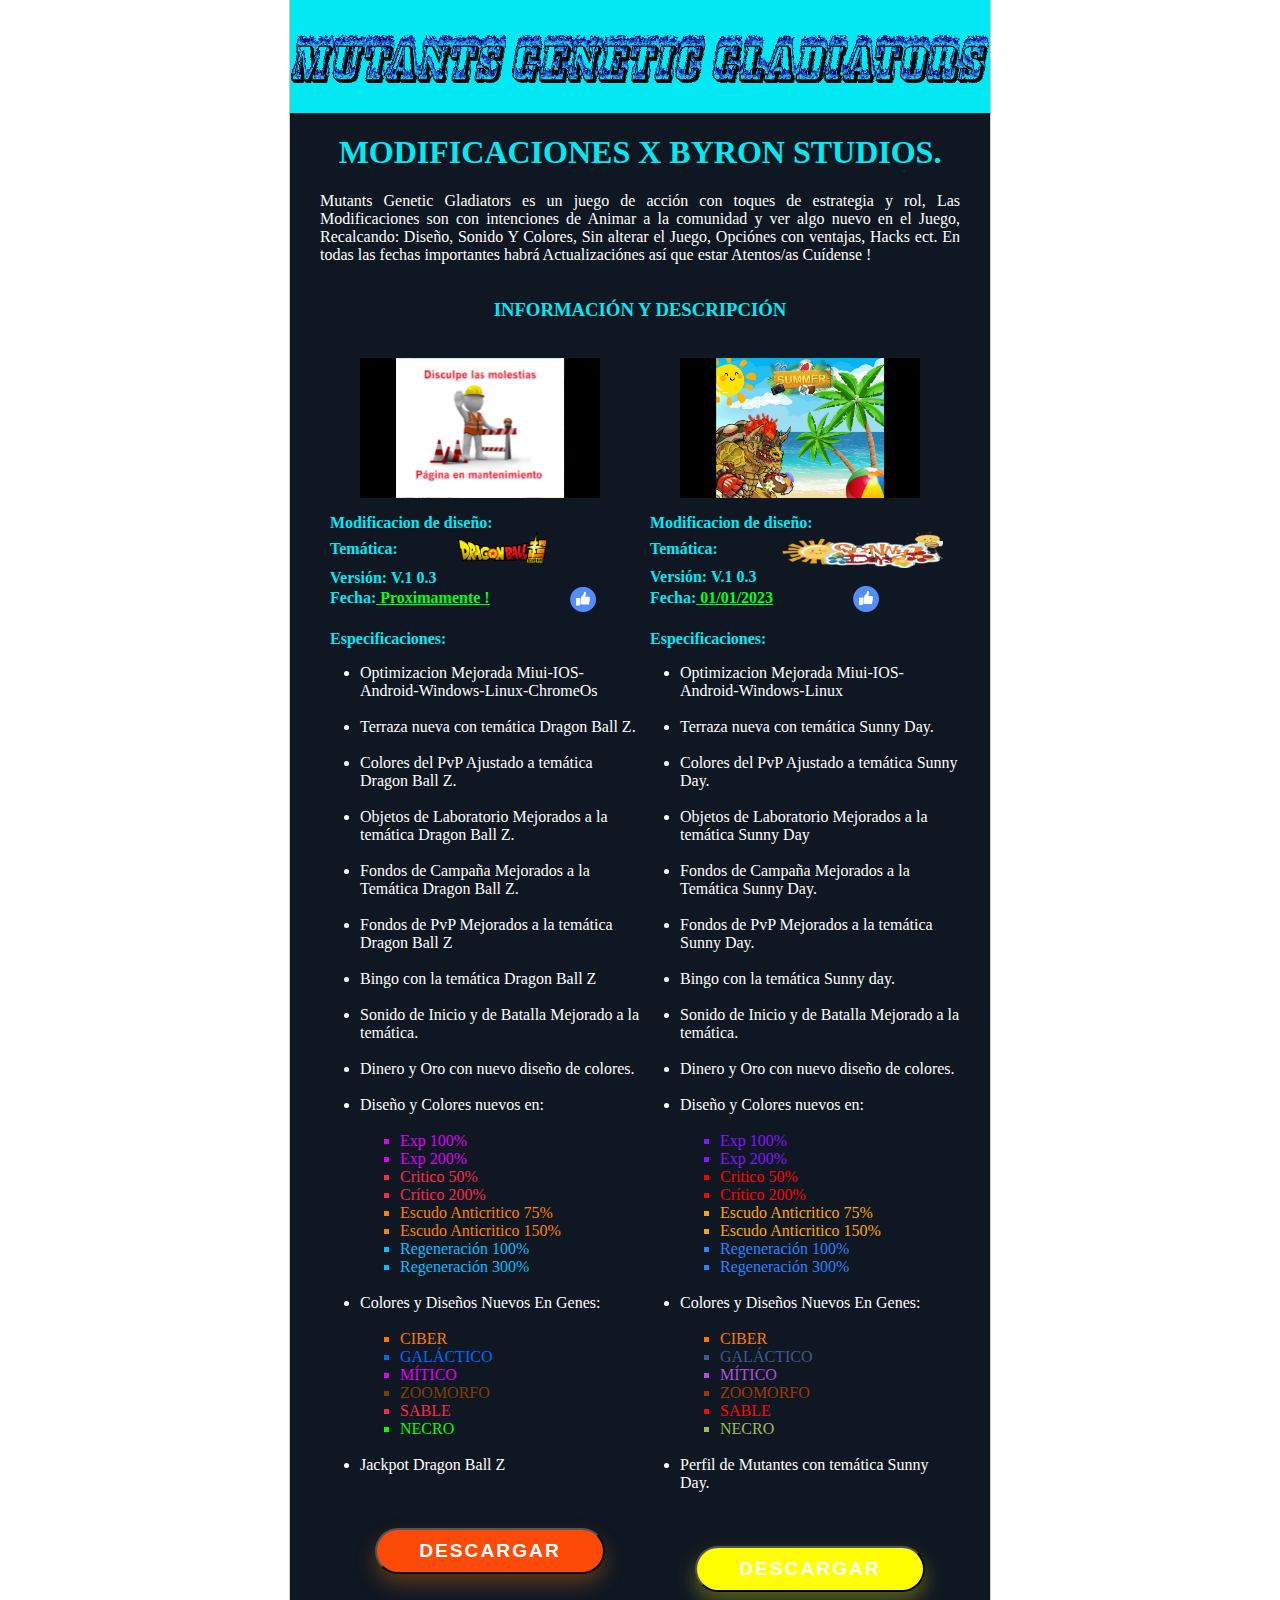
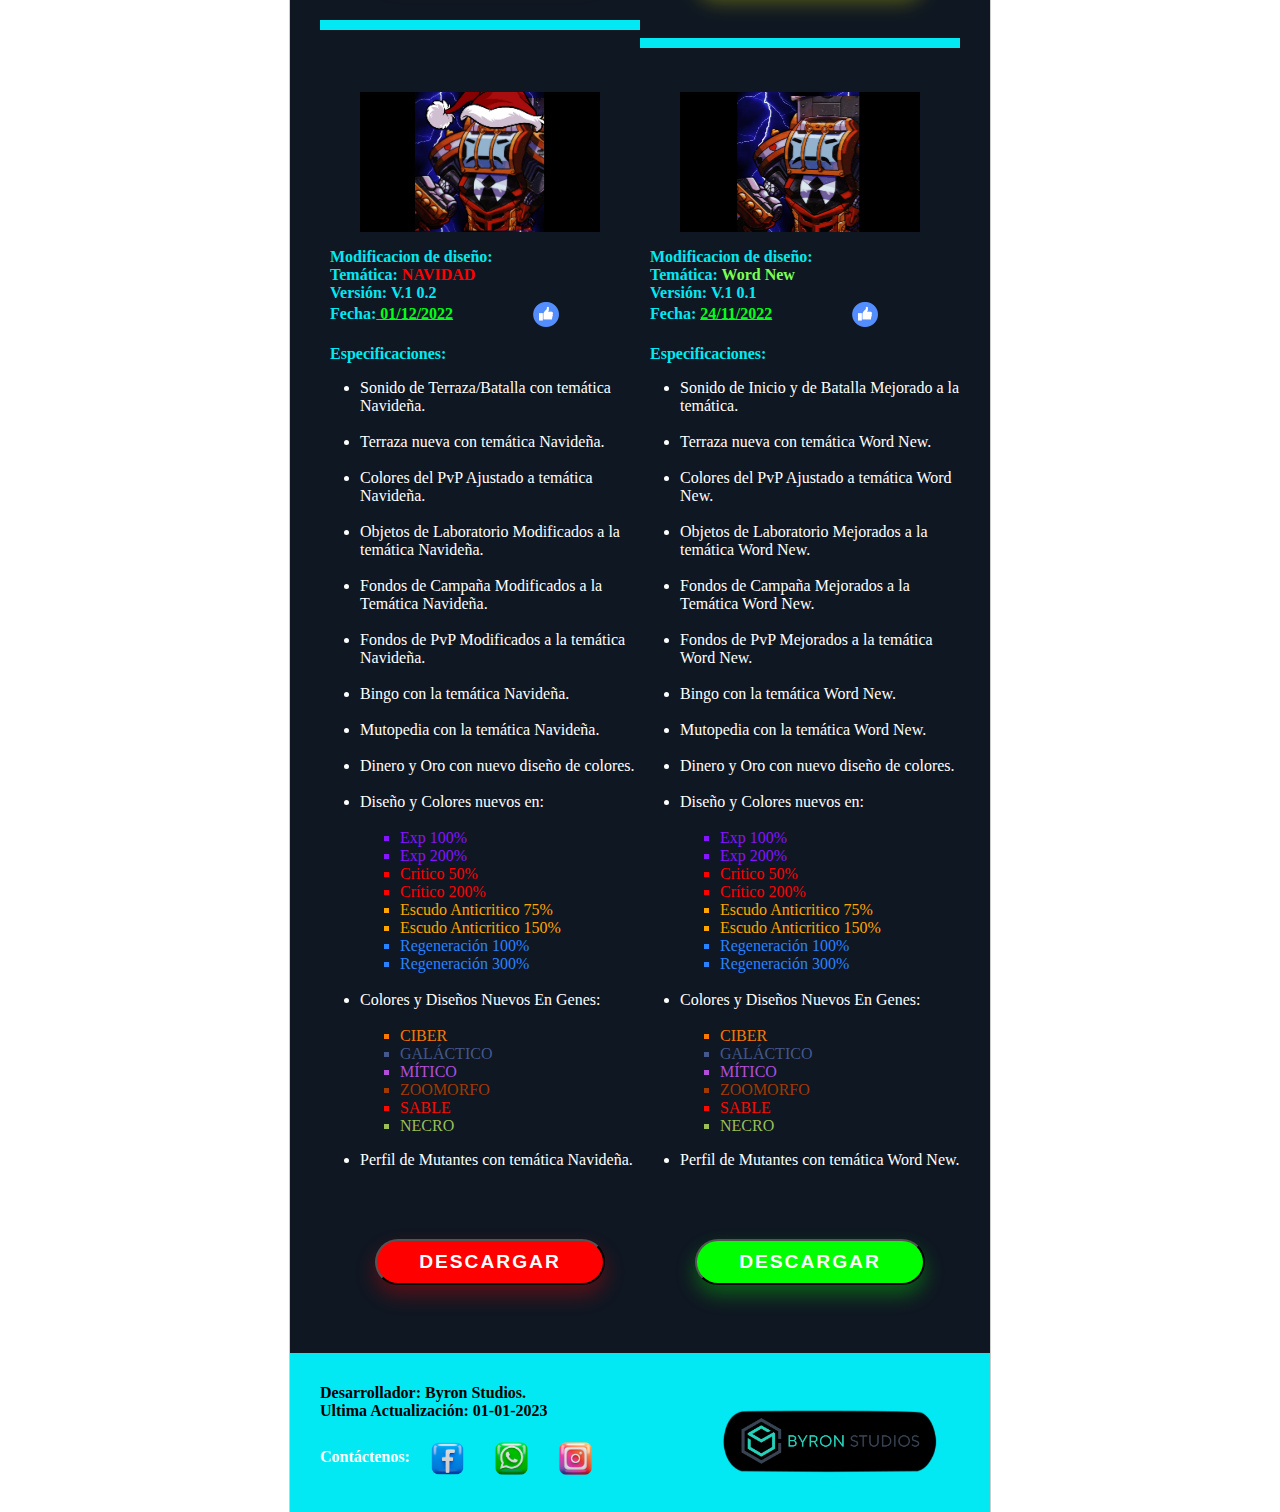
==== index.html @ 055a9bc5 "Add files via upload" ====
<!DOCTYPE html>
<html>
<head>
	<meta charset="utf-8">
	<meta name="viewport" content="width=device-width, initial-scale=1">
	<title>Modificaciones X Byron Studios.</title>
	<link rel="stylesheet" type="text/css" href="estilos.css"><!-- Google tag (gtag.js) -->
<script async src="https://www.googletagmanager.com/gtag/js?id=G-RLW83TBK4F"></script>
<script>
  window.dataLayer = window.dataLayer || [];
  function gtag(){dataLayer.push(arguments);}
  gtag('js', new Date());

  gtag('config', 'G-RLW83TBK4F');
</script>
</head>
<body> 
<div class="centro">
	<div class="encabezado">
					<img class="te" src="mgc.gif">
	</div>

	<div class="cuerpo">
		<div class="correo">
		<font color="#03e9f4">		<h1 align="center">MODIFICACIONES X BYRON STUDIOS.</h1></font>
			<p align="justify">Mutants Genetic Gladiators es un juego de acci&oacuten con toques de estrategia y rol, Las Modificaciones son con intenciones de Animar a la comunidad y ver algo nuevo en el Juego, Recalcando: Diseño, Sonido Y Colores, Sin alterar el Juego, Opci&oacutenes con ventajas, Hacks ect. En todas las fechas importantes habr&aacute Actualizaci&oacutenes as&iacute que estar Atentos/as Cu&iacutedense !</p>
		</div>
		<div class="informacion">
				<font color="#03e9f4"><h3 align="center">INFORMACI&OacuteN Y DESCRIPCI&OacuteN</h3></font>
			<div>

<!--columna dragon ball z-->
<br>
	<div class="izquierda">
		<img class="ele" src="man.png">
			<font color="#03e9f4">
				<b>
					<p>Modificacion de dise&ntildeo:<br>Tem&aacutetica:<img class="dbzft" src="p1.png"><br>Versión: V.1
0.3<br>Fecha:<u class="fecha"> Proximamente !<a href="https://www.facebook.com/byron.veraronquillo?mibextid=ZbWKwL"><img class="like" src="like1.png"></a></u><br>
<br>Especificaciones:</b></font>
	<ul>
		<li>Optimizacion Mejorada Miui-IOS-Android-Windows-Linux-ChromeOs</li><br>
		<li>Terraza nueva con tem&aacutetica Dragon Ball Z.</li><br>
		<li>Colores del PvP Ajustado a tem&aacutetica Dragon Ball Z.</li><br>
		<li>Objetos de Laboratorio Mejorados a la tem&aacutetica Dragon Ball Z.</li><br>
		<li>Fondos de Campa&ntildea Mejorados a la Tem&aacutetica Dragon Ball Z.</li><br>
		<li>Fondos de PvP Mejorados a la tem&aacutetica Dragon Ball Z</li><br>
		<li>Bingo con la tem&aacutetica Dragon Ball Z</li><br>
		<li>Sonido de Inicio y de Batalla Mejorado a la tem&aacutetica.</li>
		<br>
		<li>Dinero y Oro con nuevo dise&ntildeo de colores.</li>
		<br>
		<li>Dise&ntildeo y Colores nuevos en:
		<br>
			<ul type="square"><br>
				<font color="#df02f1">
					<li>Exp 100%</li>
					<li>Exp 200%</li>
				</font>
				<font color="ff2749">
					<li>Critico 50%</li>
					<li>Cr&iacutetico 200%</li>
				</font>
				<font color="#ff8000">
					<li>Escudo Anticritico 75%</li>
					<li>Escudo Anticritico 150%</li>
				</font>
				<font color="#00bfff">
					<li>Regeneraci&oacuten 100%</li>
					<li>Regeneraci&oacuten 300%</li>
				</font>
			</ul>
		</li>
		<br>
		<li>Colores y Dise&ntildeos Nuevos En Genes:
		<br>
			<ul type="square"><br>
				<font color="#fd7802">
					<li>CIBER</li>
				</font>
				<font color="#006af6">
					<li>GAL&AacuteCTICO</li>
				</font>
				<font color="#df02f1">
					<li>M&IacuteTICO</li>
				</font>
				<font color="#804000">
					<li>ZOOMORFO</li>
				</font>
				<font color="#ff2749">
					<li>SABLE</li>
				</font>
				<font color="#00ff00">
					<li>NECRO</li>
				</font>
			</ul>
		</li>
		<br>
		<li>Jackpot Dragon Ball Z</li>
		<br></p>
	</ul>
		<center>
			<a href="mtm.html" class="pzz">
			<button class="download-btn">
  <span>Descargar</span></a>
		</center>
			<br>
				<hr size="10" color="#03e9f4">
	</div>
<!--columna sunny day-->
	<div class="izquierda">
		<img class="ele" src="snd.png">
			<font color="#03e9f4">
				<b>
					<p>Modificacion de dise&ntildeo:<br>Tem&aacutetica:
						<img class="sndlga" src="sndlg.png"><br>Versión: V.1
0.3<br>Fecha:<u class="fecha"> 01/01/2023<a href="https://www.facebook.com/byron.veraronquillo?mibextid=ZbWKwL"><img class="like" src="like1.png"></a></u><br>
<br>Especificaciones:</b></font>
	<ul>
		<li>Optimizacion Mejorada Miui-IOS-Android-Windows-Linux</li><br>
		<li>Terraza nueva con tem&aacutetica Sunny Day.</li><br>
		<li>Colores del PvP Ajustado a tem&aacutetica Sunny Day.</li><br>
		<li>Objetos de Laboratorio Mejorados a la tem&aacutetica Sunny Day</li><br>
		<li>Fondos de Campa&ntildea Mejorados a la Tem&aacutetica Sunny Day.</li><br>
		<li>Fondos de PvP Mejorados a la tem&aacutetica Sunny Day.</li><br>
		<li>Bingo con la tem&aacutetica Sunny day.</li><br>
		<li>Sonido de Inicio y de Batalla Mejorado a la tem&aacutetica.</li>
		<br>
		<li>Dinero y Oro con nuevo dise&ntildeo de colores.</li>
		<br>
		<li>Dise&ntildeo y Colores nuevos en:
		<br>
			<ul type="square"><br>
				<font color="#8515ff">
					<li>Exp 100%</li>
					<li>Exp 200%</li>
				</font>
				<font color="red">
					<li>Critico 50%</li>
					<li>Cr&iacutetico 200%</li>
				</font>
				<font color="orange">
					<li>Escudo Anticritico 75%</li>
					<li>Escudo Anticritico 150%</li>
				</font>
				<font color="#2A82ff">
					<li>Regeneraci&oacuten 100%</li>
					<li>Regeneraci&oacuten 300%</li>
				</font>
			</ul>
		</li>
		<br>
		<li>Colores y Dise&ntildeos Nuevos En Genes:
		<br>
			<ul type="square"><br>
				<font color="#fd7802">
					<li>CIBER</li>
				</font>
				<font color="#44588d">
					<li>GAL&AacuteCTICO</li>
				</font>
				<font color="#b14fda">
					<li>M&IacuteTICO</li>
				</font>
				<font color="#a23902">
					<li>ZOOMORFO</li>
				</font>
				<font color="#f90b01">
					<li>SABLE</li>
				</font>
				<font color="#9bbe56">
					<li>NECRO</li>
				</font>
			</ul>
		</li>
		<br>
		<li>Perfil de Mutantes con tem&aacutetica Sunny Day.</li>
		<br></p>
	</ul>
		<center>
			<a href="https://drive.google.com/uc?export=download&id=1sFlg3bA2H0LTtFf1X8U8Gu5hz_I-D2my" class="pzz">
			<button class="download-snd">
  <span>Descargar</span></a>
		</center>
			<br>
				<hr size="10" color="#03e9f4"><br>
	</div>
<!--columna navidad-->
<div class="izquierda">
<br><img src="mgg12.png">
					<font color="#03e9f4">
					<b><p>Modificacion de dise&ntildeo:<br>Tem&aacutetica: <font color="red">NAVIDAD</font><br>Versión: V.1
0.2<br>Fecha:<u class="fecha"> 01/12/2022<a href="https://www.facebook.com/groups/MUTODEX/permalink/9008970225787051/?mibextid=Nif5oz"><img class="like" src="like1.png"></a></u><br><br>Especificaciones:</b><ul></font>
<li>Sonido de Terraza/Batalla con tem&aacutetica Navide&ntildea.</li><br>
<li>Terraza nueva con tem&aacutetica Navide&ntildea.</li><br>
<li>Colores del PvP Ajustado a 
tem&aacutetica Navide&ntildea.</li><br>
<li>Objetos de Laboratorio Modificados a la tem&aacutetica Navide&ntildea.</li><br>
<li>Fondos de Campa&ntildea Modificados a la Tem&aacutetica Navide&ntildea.</li><br>
<li>Fondos de PvP Modificados a la tem&aacutetica Navide&ntildea.</li><br>
<li>Bingo con la tem&aacutetica Navide&ntildea.</li><br>
<li>Mutopedia con la tem&aacutetica Navide&ntildea.</li><br>
<li>Dinero y Oro con nuevo dise&ntildeo de colores.</li><br>
<li>Dise&ntildeo y Colores nuevos en:<br><ul type="square"><br>
<font color="#8515ff"><li>Exp 100%</li>
<li>Exp 200%</li></font>
<font color="red"><li>Critico 50%</li>
<li>Cr&iacutetico 200%</li></font>
<font color="orange">
<li>Escudo Anticritico 75%</li>
<li>Escudo Anticritico 150%</li>
</font>
<font color="#2A82ff"><li>Regeneraci&oacuten 100%</li><li>Regeneraci&oacuten 300%</li>
</font></ul></li><br>
<li>Colores y Dise&ntildeos Nuevos En Genes:<br><ul type="square"><br>
<font color="#fd7802"><li>CIBER</li></font>
<font color="#44588d"><li>GAL&AacuteCTICO</li></font>
<font color="#b14fda"><li>M&IacuteTICO</li></font><font color="#a23902"><li>ZOOMORFO</li></font>
<font color="#f90b01"><li>SABLE</li></font>
<font color="#9bbe56"><li>NECRO</li></font>
</ul></li></ul><ul>
<li>Perfil de Mutantes con tem&aacutetica Navide&ntildea.</li>
</ul>
<br></p> 

<center>
		<a href="https://drive.google.com/uc?export=download&id=1Yv0H3XRgdmjtYp7ShzH3X_kMIexKfVg4" class="pzz">
			<button class="download-nvd">
  <span>Descargar</span></a></center>
<br></div>


<!--columna word new-->				
		<div class="derecha">
			<br><img src="mgg11.png">
					<font color="#03e9f4">
					<b><p>Modificacion de dise&ntildeo:<br>Tem&aacutetica: <font color="#7bff55">Word New</font><br>Versión: V.1
0.1<br>Fecha: <u class="fecha"> 24/11/2022<a href="https://www.facebook.com/groups/MUTODEX/permalink/8978203908863683/?mibextid=Nif5oz"><img class="like" src="like1.png"></a></u><br><br>Especificaciones:</b><ul></font>
<li>Sonido de Inicio y de Batalla Mejorado a la tem&aacutetica.</li><br>
<li>Terraza nueva con tem&aacutetica Word New.</li><br>
<li>Colores del PvP Ajustado a 
tem&aacutetica Word New.</li><br>
<li>Objetos de Laboratorio Mejorados a la tem&aacutetica Word New.</li><br>
<li>Fondos de Campa&ntildea Mejorados a la Tem&aacutetica Word New.</li><br>
<li>Fondos de PvP Mejorados a la tem&aacutetica Word New.</li><br>
<li>Bingo con la tem&aacutetica Word New.</li><br>
<li>Mutopedia con la tem&aacutetica Word New.</li><br>
<li>Dinero y Oro con nuevo dise&ntildeo de colores.</li><br>
<li>Dise&ntildeo y Colores nuevos en:<br><ul type="square"><br>
<font color="#8515ff"><li>Exp 100%</li>
<li>Exp 200%</li></font>
<font color="red"><li>Critico 50%</li>
<li>Cr&iacutetico 200%</li></font>
<font color="orange">
<li>Escudo Anticritico 75%</li>
<li>Escudo Anticritico 150%</li>
</font>
<font color="#2A82ff"><li>Regeneraci&oacuten 100%</li><li>Regeneraci&oacuten 300%</li>
</font></ul></li><br>
<li>Colores y Dise&ntildeos Nuevos En Genes:<br><ul type="square"><br>
<font color="#fd7802"><li>CIBER</li></font>
<font color="#44588d"><li>GAL&AacuteCTICO</li></font>
<font color="#b14fda"><li>M&IacuteTICO</li></font><font color="#a23902"><li>ZOOMORFO</li></font>
<font color="#f90b01"><li>SABLE</li></font>
<font color="#9bbe56"><li>NECRO</li></font>
</ul></li></ul><ul>
<li>Perfil de Mutantes con tem&aacutetica Word New.</li>
</ul>
<br></p>

<center><a href="https://drive.google.com/uc?export=download&id=12CJEsHwh6vS-9e652Lgd65P1UbQu1Uft" class="pzz">
			<button class="download-wn">
  <span>Descargar</span></a></center>

</div>
			</div>
		</div>
	</div>

	<div class="pie">
		<div class="izquierda">
			<b><p><font color="#000000">   Desarrollador: Byron Studios. <br> Ultima Actualizaci&oacuten: 01-01-2023</font><br><div class="color-change"> Cont&aacutectenos:</b><a href="https://www.facebook.com/byron.veraronquillo?mibextid=ZbWKwL"><img class="hola" src="fa.png"></a> <a href="https://api.whatsapp.com/send?phone=593980060452&text&source&data"><img class="hola" src="vd.png"></a> <a href="https://www.instagram.com/s/aGlnaGxpZ2h0OjE4MDY0Njc5NDIyMzI0NDE0?story_media_id=2925045542247600379_8665095506&igshid=YmMyMTA2M2Y="><img class="hola" src="is.png"></a></div> </p></b>
		</div>
		<div class="derecha" >
			<img class="studio" src="bs.png">
		</div>
	</div>	

</div>
</body>
</html>
---- estilos.css ----
/*
estilos css de Byron 1
*/
body{
				margin: 0;
}


.correo, .informacion, .pie{
				padding: 0 30px;
				display: block;
				overflow: hidden;
				color: white;
			
}
/*Fondo de recuadro*/
.centro{
				width: 700px;
				margin: 0 auto;
				border-left: 1px solid #cccccc;
				border-right: 1px solid #cccccc;
				background-color: #0f1722;
}

/*Parte de arriba*/
.encabezado{
				background: #03e9f4;
				display: block;
				padding: 35px 0 25px 0 ;
				margin-top: -5px5
}
/*divide los 2 cuerpos en partes iguales*/
.izquierda, .derecha{
				width: 50%;
				float: left;
}

/*Parte de arriba*/
.informacion img{
				margin: 0 auto;
				display: block;
}

/*tamaño de letras de parrafos  */
.informacion p, .informacion a{
				padding: 0 10px ;
}

/*justica todos los parrafos  */
.informacion p{
				text-align: justify;
}

/*cuadro de logo y desarrolador altura y ancho*/
.pie{
				background: #03e9f4;
				padding: 15px 30px ;
				margin-top: 30px;
}

/*Tamaño de Logo derecho Byron Studios*/
.studio{
				width: 220px;
				display: inline;				
				text-decoration:none;
				margin-left: 80px;
				vertical-align: middle;		
				margin-top: 40px;
}

/*Color de Fecha*/
.fecha{
color: #00ff18;
}

/*Tamaño de letras de arriba MGG*/
.te{
	width: 700px;
	mar
}

/*Tamaño de imagen de Sunny day*/
.ele{
				width: 240px;
}

/*Tamaño de imagen like*/
.informacion .like{
				width: 26px;
				display: inline;				
				text-decoration:none;
				margin-left: 70px;
				vertical-align: middle;
}

/*Logos de contactar*/
.hola{
				width: 45px;
				display: inline;				
				text-decoration:none;
				margin-left: 15px;
				vertical-align: middle;				
}
/*Logos de tematica dragon ball z*/
.informacion .dbzft{
				width: 90px;
				display: inline;
				vertical-align: middle;
				margin-left: 60px;
}
/*Logos de tematica sunny day*/
.informacion .sndlga{
				width: 161px;
				display: inline;
				vertical-align: middle;
				margin-left: 60px;
}
/*Sistema para quitar el rayado y color azul de link del boton*/
.pzz{
    text-decoration:none;
    color: white;
}
/*boton de descarga de DBZ*/
.download-btn {
  text-decoration:none;
  padding: 10px 32px;
  display: inline-block;
  position: relative;
  overflow: hidden;
  margin: 20px;
  border-radius: 40px;
  background-color: #fc4b08;
  color: #fff;
  font-size: 1.2em;
  font-weight: bold;
  text-align: center;
  text-transform: uppercase;
  letter-spacing: 2px;
  box-shadow: 0 10px 20px rgba(255, 128, 0, 0.3);
  cursor: pointer;
  transition: all 0.3s ease-in-out;
  animation: pulse 2s linear infinite;
}

.download-btn:hover {
  transform: translateY(-5px);
  box-shadow: 0 15px 30px rgba(255, 128, 0 );
}

.download-btn span {
  position: relative;
  z-index: 1;
}

.download-btn::before {
  content: "";
  position: absolute;
  top: -50%;
  left: -50%;
  width: 200%;
  height: 200%;
  background: linear-gradient(
    to right,
    rgba(255, 0, 85, 0.5),
    rgba(0, 255, 170, 0.5),
    rgba(255, 255, 0, 0.5),
    rgba(255, 0, 85, 0.5)
  );
  transform: translate(-50%, -50%) rotate(45deg);
  animation: rotate 4s linear infinite;
}

@keyframes pulse {
  0% {
    transform: scale(1);
  }
  50% {
    transform: scale(1.05);
  }
  100% {
    transform: scale(1);
  }
}

@keyframes rotate {
  0% {
    transform: translate(-50%, -50%) rotate(45deg);
  }
  100% {
    transform: translate(-50%, -50%) rotate(405deg);
  }
}


/*boton de descarga de SNDY*/
.download-snd{
  text-decoration:none;
  padding: 10px 32px;
  display: inline-block;
  position: relative;
  overflow: hidden;
  margin: 20px;
  border-radius: 40px;
  background-color: #ffff00;
  color: #fff;
  font-size: 1.2em;
  font-weight: bold;
  text-align: center;
  text-transform: uppercase;
  letter-spacing: 2px;
  box-shadow: 0 10px 20px rgba(255, 255, 0, 0.3);
  cursor: pointer;
  transition: all 0.3s ease-in-out;
  animation: pulse 2s linear infinite;
}

.download-snd:hover {
  transform: translateY(-5px);
  box-shadow: 0 15px 30px rgba(255, 255, 0); 
}

.download-snd span {
  position: relative;
  z-index: 1;
}

.download-snd::before {
  content: "";
  position: absolute;
  top: -50%;
  left: -50%;
  width: 200%;
  height: 200%;
  background: linear-gradient(
    to right,
    rgba(255, 0, 85, 0.5),
    rgba(0, 255, 170, 0.5),
    rgba(255, 255, 0, 0.5),
    rgba(255, 0, 85, 0.5)
  );
  transform: translate(-50%, -50%) rotate(45deg);
  animation: rotate 4s linear infinite;
}

@keyframes pulse {
  0% {
    transform: scale(1);
  }
  50% {
    transform: scale(1.05);
  }
  100% {
    transform: scale(1);
  }
}

@keyframes rotate {
  0% {
    transform: translate(-50%, -50%) rotate(45deg);
  }
  100% {
    transform: translate(-50%, -50%) rotate(405deg);
  }
}

/*boton de descarga de Navidad*/
.download-nvd{
  text-decoration:none;
  padding: 10px 32px;
  display: inline-block;
  position: relative;
  overflow: hidden;
  margin: 20px;
  border-radius: 40px;
  background-color: #ff0000;
  color: #fff;
  font-size: 1.2em;
  font-weight: bold;
  text-align: center;
  text-transform: uppercase;
  letter-spacing: 2px;
  box-shadow: 0 10px 20px rgba(255, 0, 0, 0.3);
  cursor: pointer;
  transition: all 0.3s ease-in-out;
  animation: pulse 2s linear infinite;
}

.download-nvd:hover {
  transform: translateY(-5px);
  box-shadow: 0 15px 30px rgba(255, 0, 0);
}

.download-nvd span {
  position: relative;
  z-index: 1;
}

.download-nvd::before {
  content: "";
  position: absolute;
  top: -50%;
  left: -50%;
  width: 200%;
  height: 200%;
  background: linear-gradient(
    to right,
    rgba(255, 0, 85, 0.5),
    rgba(0, 255, 170, 0.5),
    rgba(255, 255, 0, 0.5),
    rgba(255, 0, 85, 0.5)
  );
  transform: translate(-50%, -50%) rotate(45deg);
  animation: rotate 4s linear infinite;
}

@keyframes pulse {
  0% {
    transform: scale(1);
  }
  50% {
    transform: scale(1.05);
  }
  100% {
    transform: scale(1);
  }
}

@keyframes rotate {
  0% {
    transform: translate(-50%, -50%) rotate(45deg);
  }
  100% {
    transform: translate(-50%, -50%) rotate(405deg);
  }
}


/*boton de descarga de WORD NEW*/
.download-wn{
  text-decoration:none;
  padding: 10px 32px;
  display: inline-block;
  position: relative;
  overflow: hidden;
  margin: 20px;
  border-radius: 40px;
  background-color: #00ff00;
  color: #fff;
  font-size: 1.2em;
  font-weight: bold;
  text-align: center;
  text-transform: uppercase;
  letter-spacing: 2px;
  box-shadow: 0 10px 20px rgba(2, 255, 2, 0.3);
  cursor: pointer;
  transition: all 0.3s ease-in-out;
  animation: pulse 2s linear infinite;
}

.download-wn:hover {
  transform: translateY(-5px);
  box-shadow: 0 15px 30px rgba(2, 255, 2);
}

.download-wn span {
  position: relative;
  z-index: 1;
}

.download-wn::before {
  content: "";
  position: absolute;
  top: -50%;
  left: -50%;
  width: 200%;
  height: 200%;
  background: linear-gradient(
    to right,
    rgba(255, 0, 85, 0.5),
    rgba(0, 255, 170, 0.5),
    rgba(255, 255, 0, 0.5),
    rgba(255, 0, 85, 0.5)
  );
  transform: translate(-50%, -50%) rotate(45deg);
  animation: rotate 4s linear infinite;
}

@keyframes pulse {
  0% {
    transform: scale(1);
  }
  50% {
    transform: scale(1.05);
  }
  100% {
    transform: scale(1);
  }
}

@keyframes rotate {
  0% {
    transform: translate(-50%, -50%) rotate(45deg);
  }
  100% {
    transform: translate(-50%, -50%) rotate(405deg);
  }
}

.color-change{
  animation: color-animation 2s infinite;
}

@keyframes color-animation {
  0% {
    color: blue;
  }
  50% {
    color: rgb(0, 143, 57);
  }
  100% {
    color: rgb(255, 0, 128);
  }
}
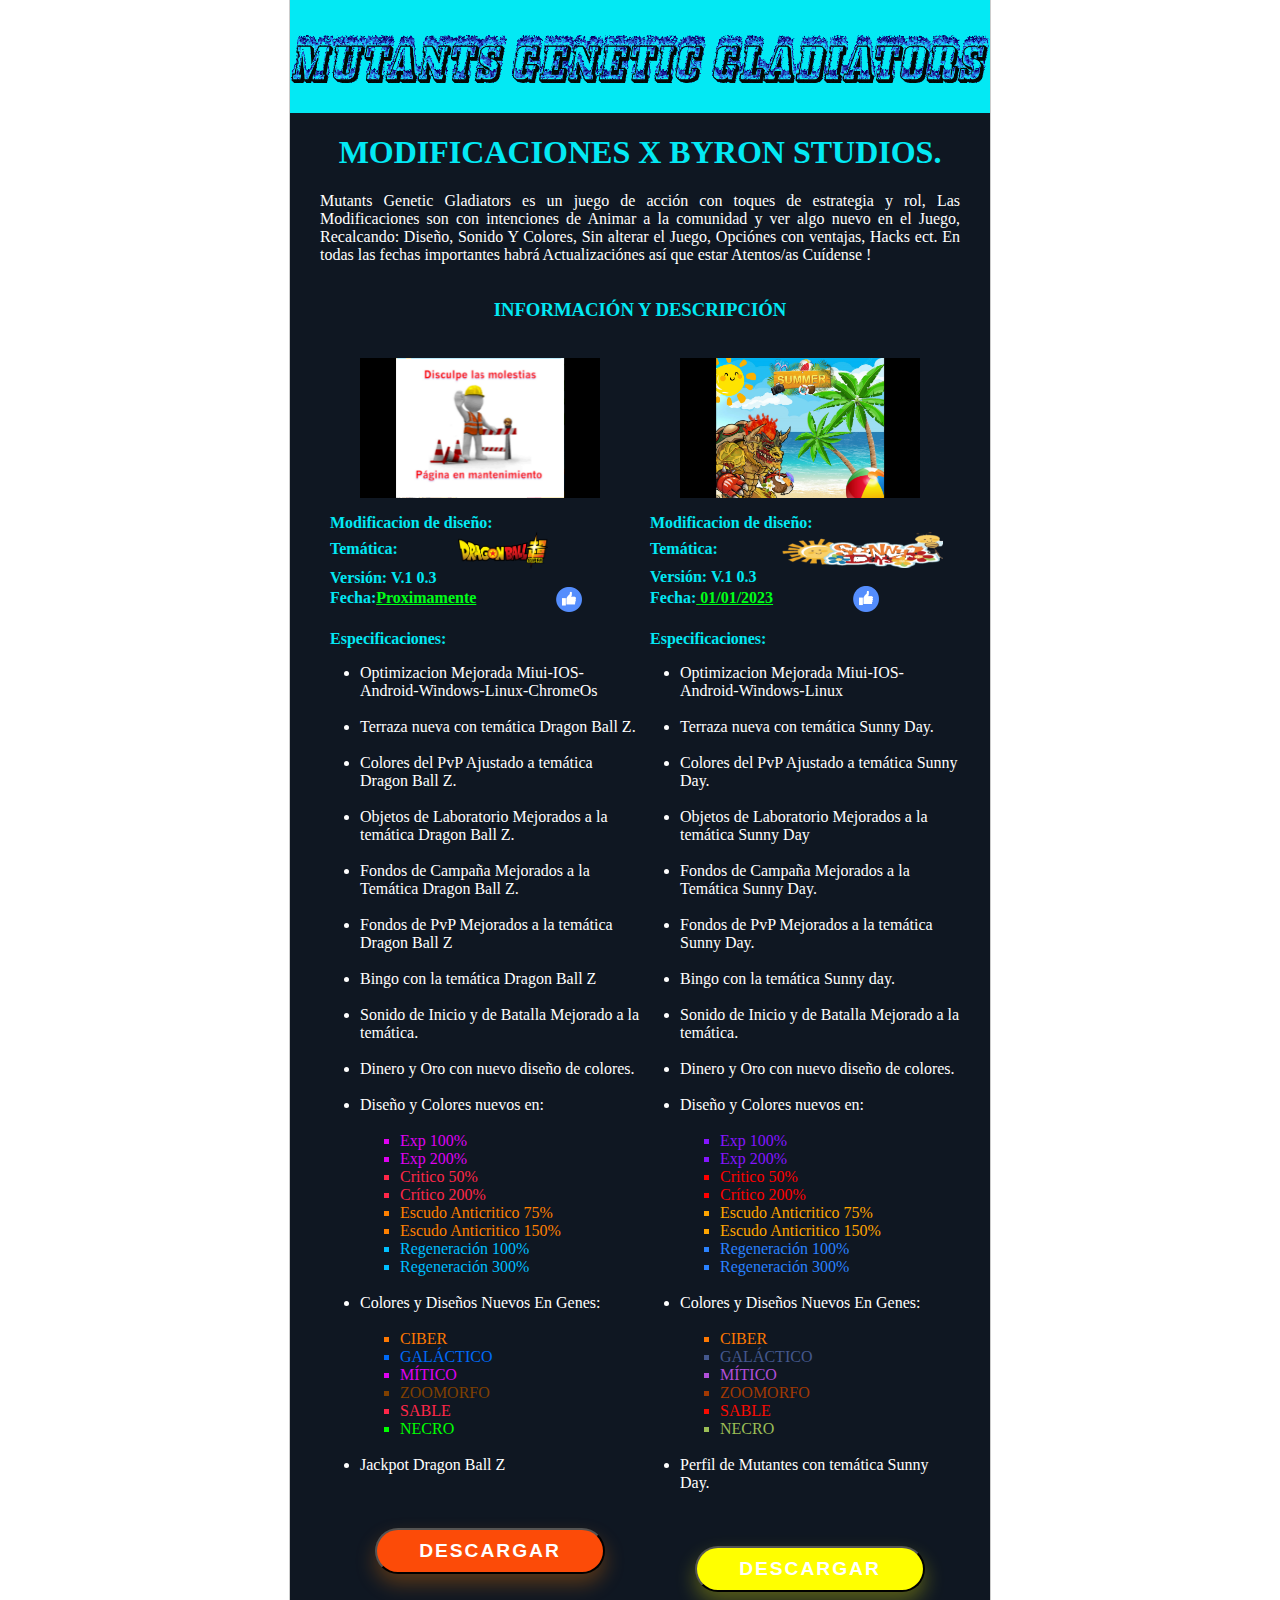
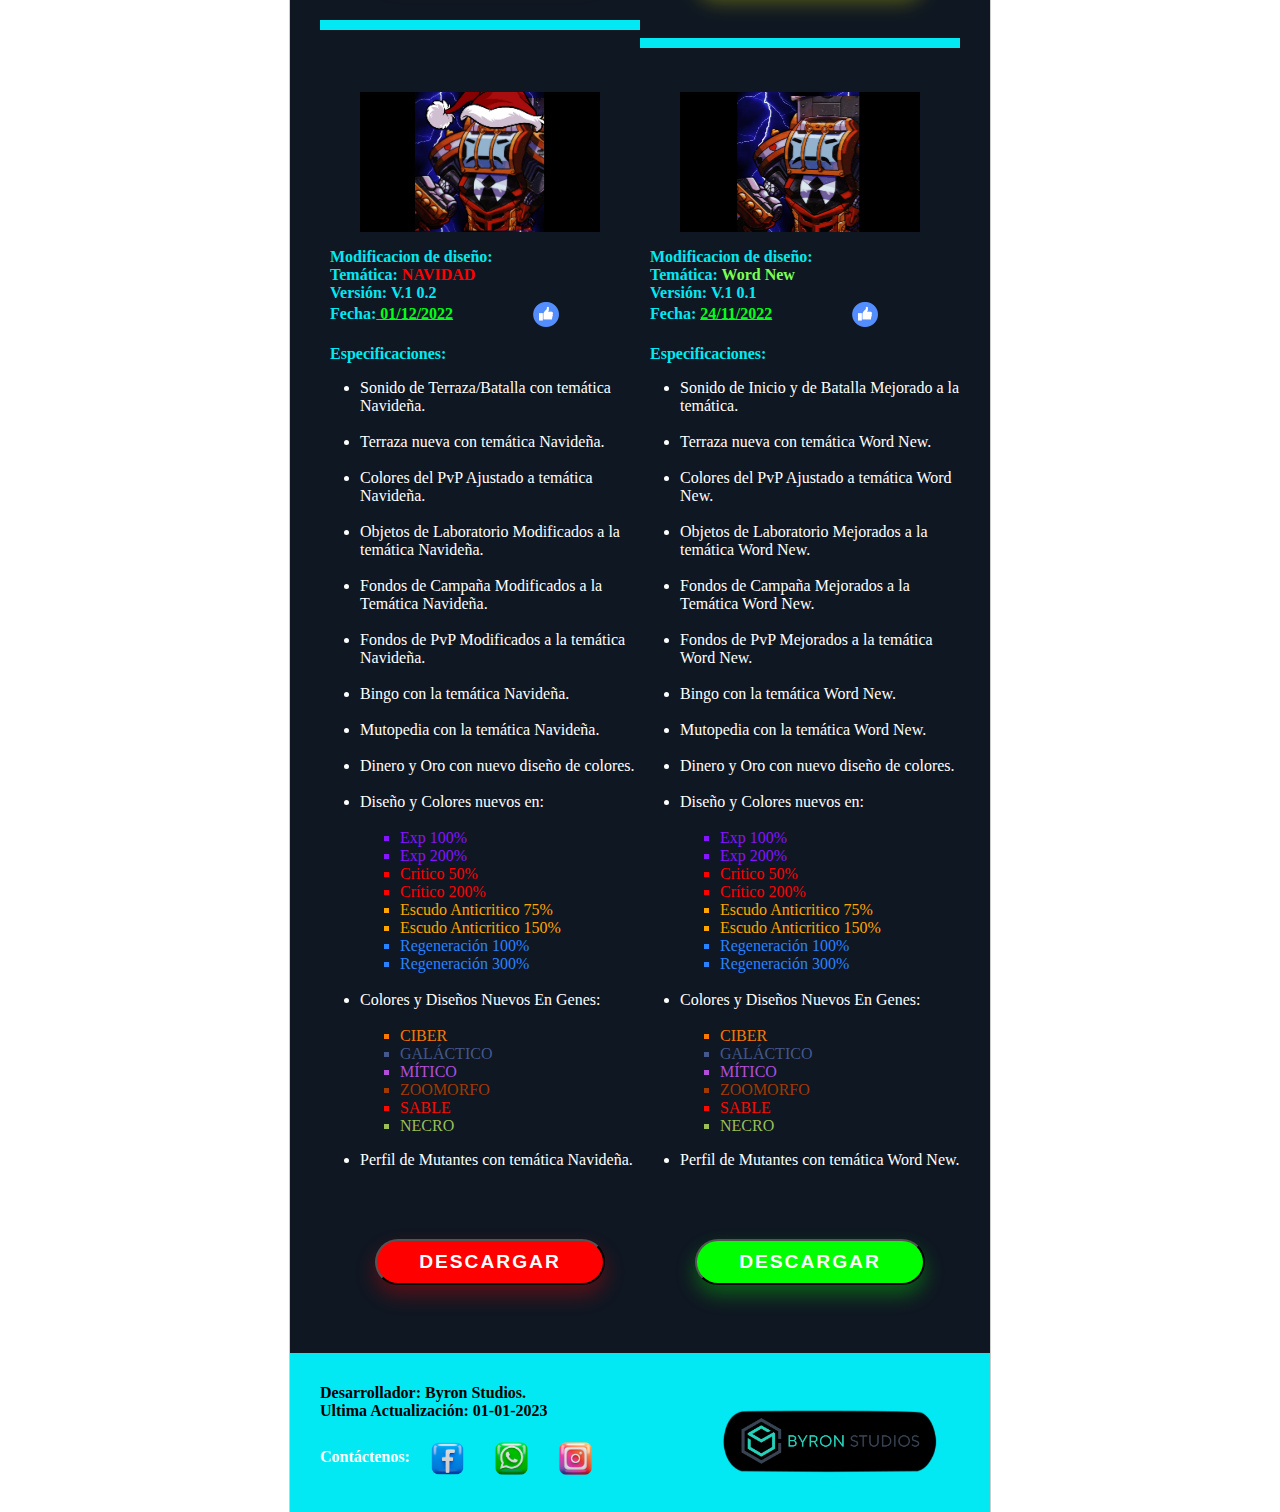
==== commit 3bfd4f2f: "Update index.html" ====
--- a/index.html
+++ b/index.html
@@ -3,16 +3,8 @@
 <head>
 	<meta charset="utf-8">
 	<meta name="viewport" content="width=device-width, initial-scale=1">
-	<title>Modificaciones X Byron Studios.</title>
-	<link rel="stylesheet" type="text/css" href="estilos.css"><!-- Google tag (gtag.js) -->
-<script async src="https://www.googletagmanager.com/gtag/js?id=G-RLW83TBK4F"></script>
-<script>
-  window.dataLayer = window.dataLayer || [];
-  function gtag(){dataLayer.push(arguments);}
-  gtag('js', new Date());
-
-  gtag('config', 'G-RLW83TBK4F');
-</script>
+	<title>Modificaciones X Byron Studios1.</title>
+	<link rel="stylesheet" type="text/css" href="estilos.css">
 </head>
 <body> 
 <div class="centro">
@@ -36,7 +28,7 @@
 			<font color="#03e9f4">
 				<b>
 					<p>Modificacion de dise&ntildeo:<br>Tem&aacutetica:<img class="dbzft" src="p1.png"><br>Versión: V.1
-0.3<br>Fecha:<u class="fecha"> Proximamente !<a href="https://www.facebook.com/byron.veraronquillo?mibextid=ZbWKwL"><img class="like" src="like1.png"></a></u><br>
+0.3<br>Fecha:<u class="fecha">Proximamente<a href="https://www.facebook.com/byron.veraronquillo?mibextid=ZbWKwL"><img class="like" src="like1.png"></a></u><br>
 <br>Especificaciones:</b></font>
 	<ul>
 		<li>Optimizacion Mejorada Miui-IOS-Android-Windows-Linux-ChromeOs</li><br>
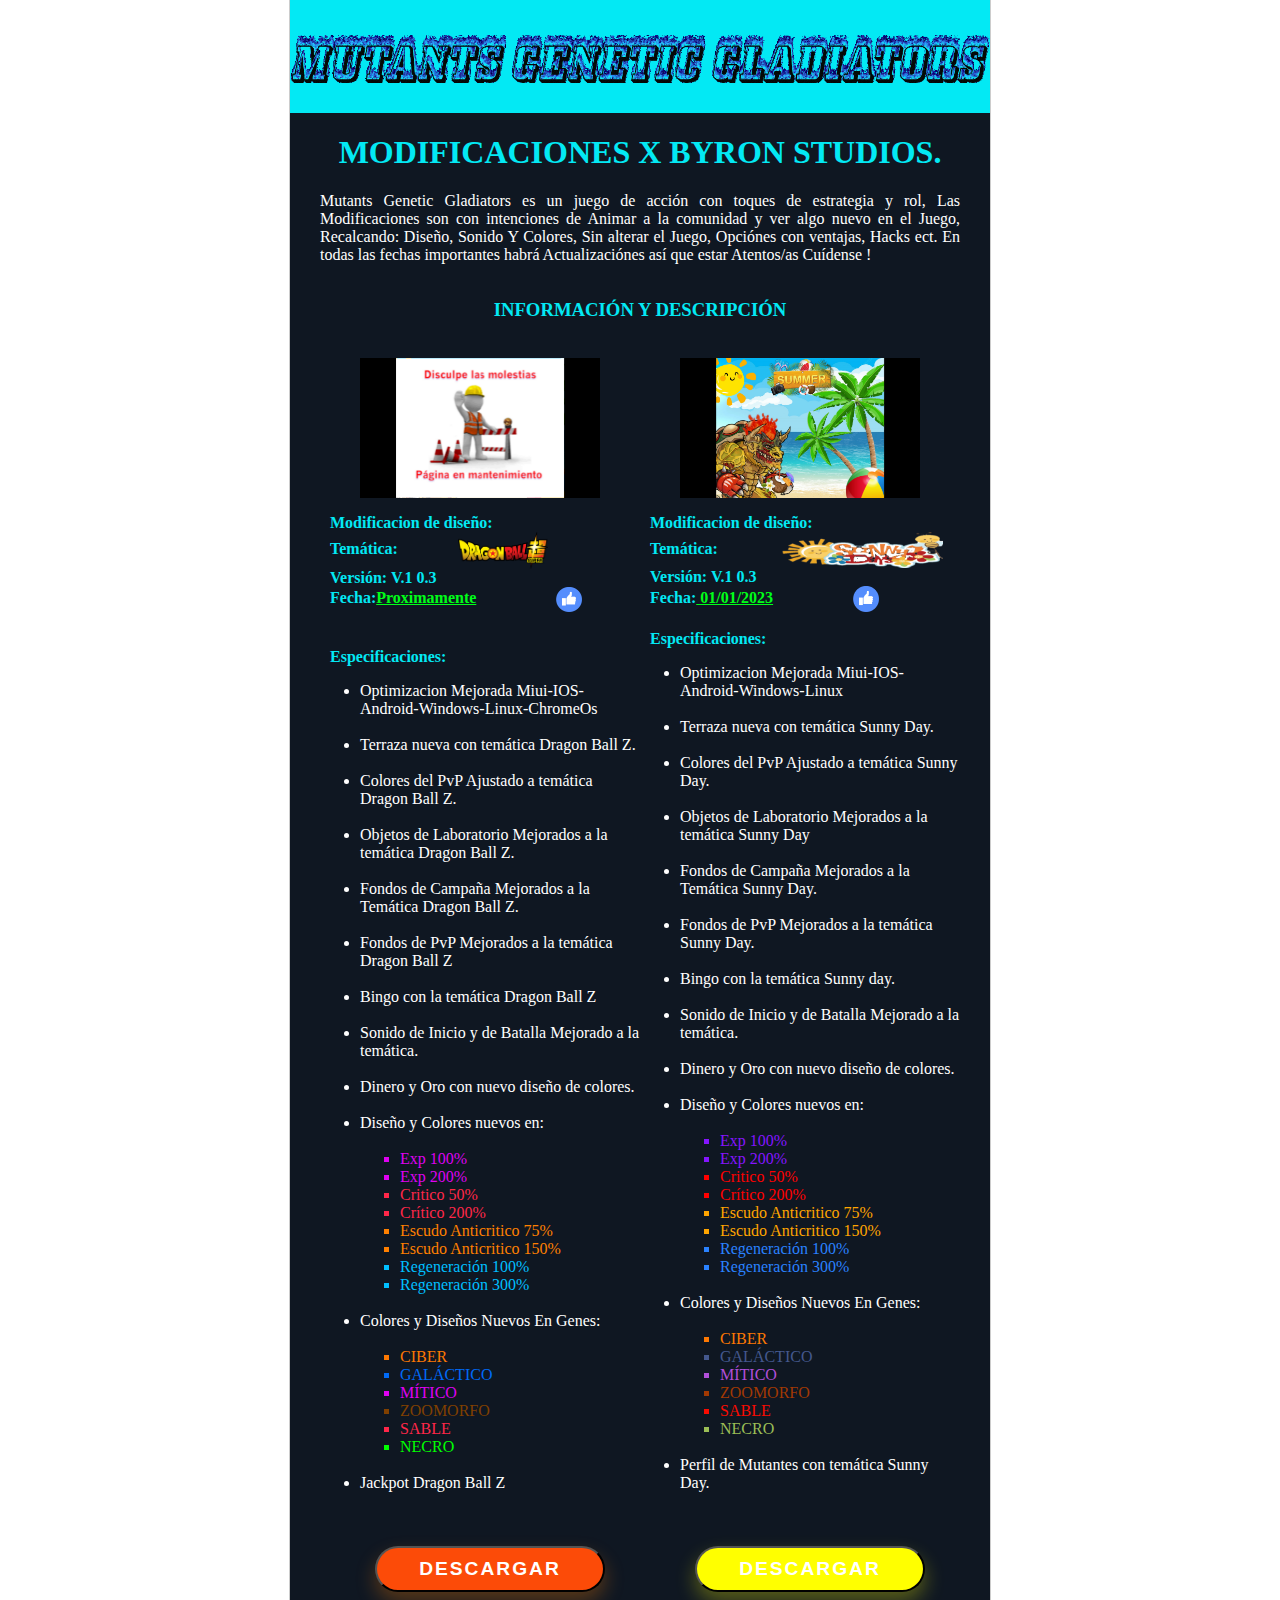
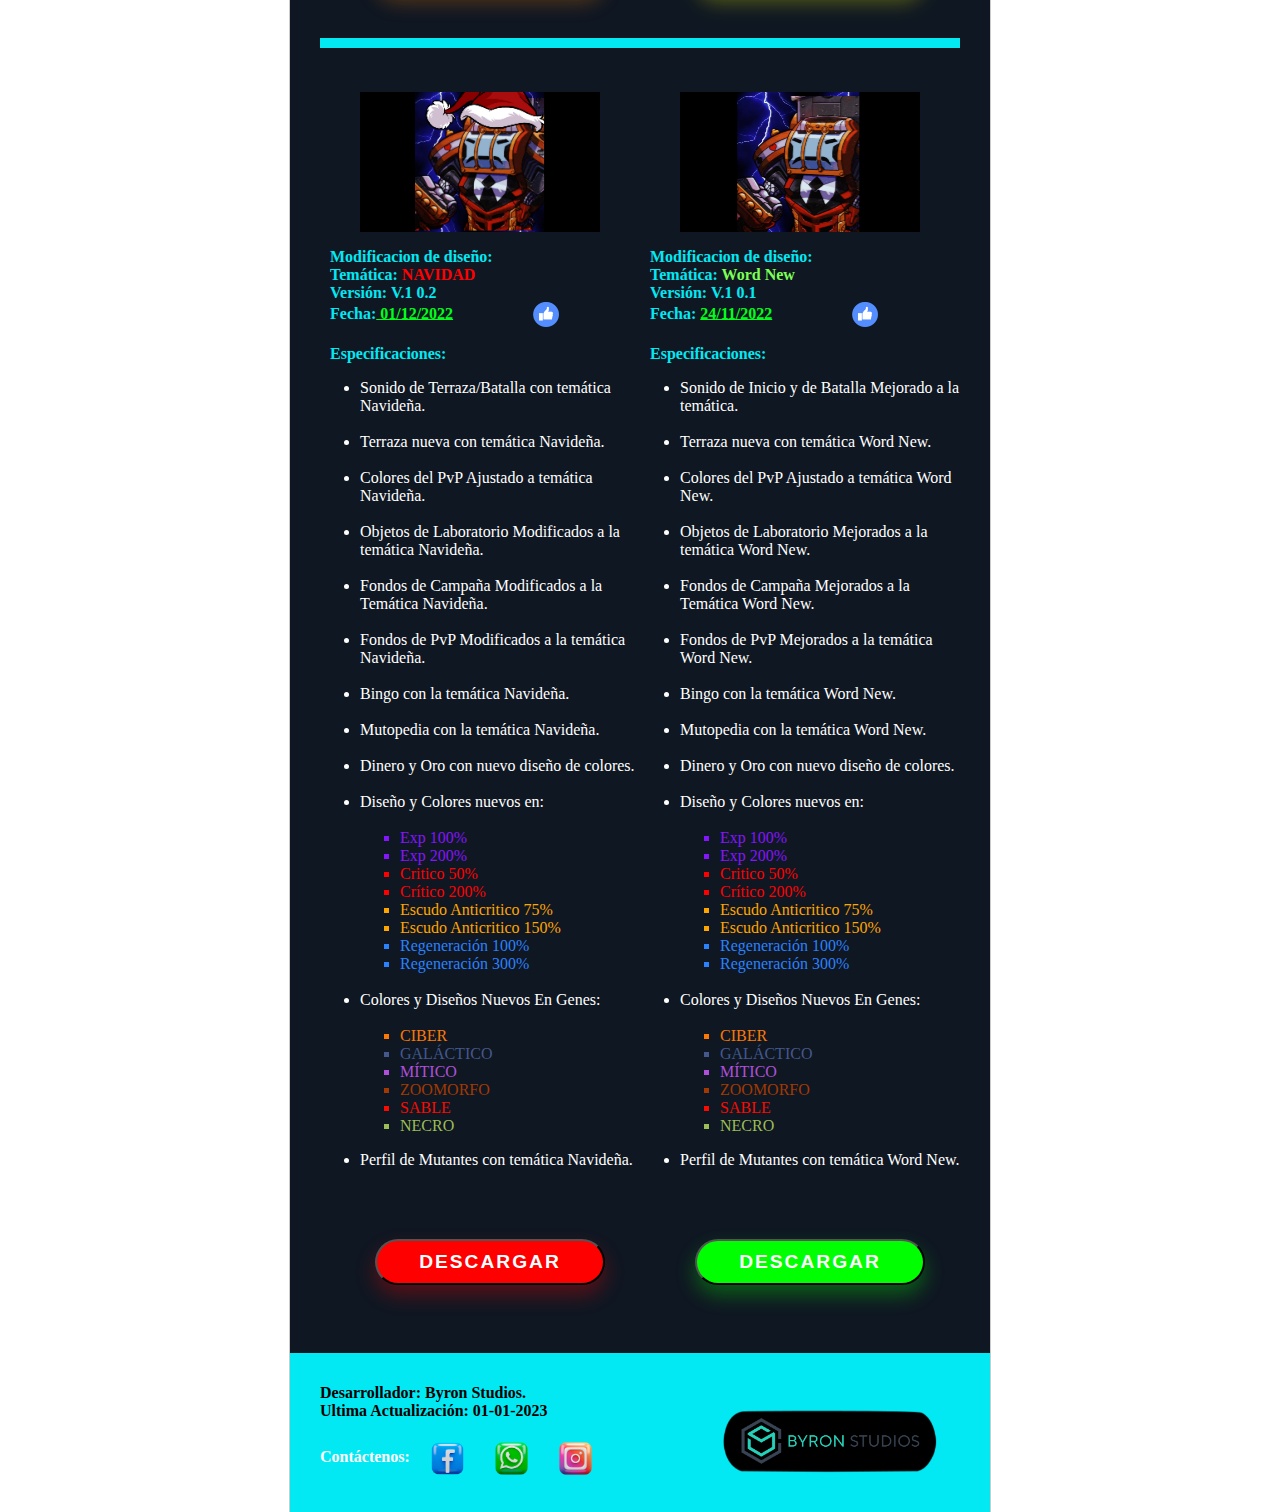
==== commit e77ea04b: "Update index.html" ====
--- a/index.html
+++ b/index.html
@@ -29,7 +29,7 @@
 				<b>
 					<p>Modificacion de dise&ntildeo:<br>Tem&aacutetica:<img class="dbzft" src="p1.png"><br>Versión: V.1
 0.3<br>Fecha:<u class="fecha">Proximamente<a href="https://www.facebook.com/byron.veraronquillo?mibextid=ZbWKwL"><img class="like" src="like1.png"></a></u><br>
-<br>Especificaciones:</b></font>
+<br><br>Especificaciones:</b></font>
 	<ul>
 		<li>Optimizacion Mejorada Miui-IOS-Android-Windows-Linux-ChromeOs</li><br>
 		<li>Terraza nueva con tem&aacutetica Dragon Ball Z.</li><br>
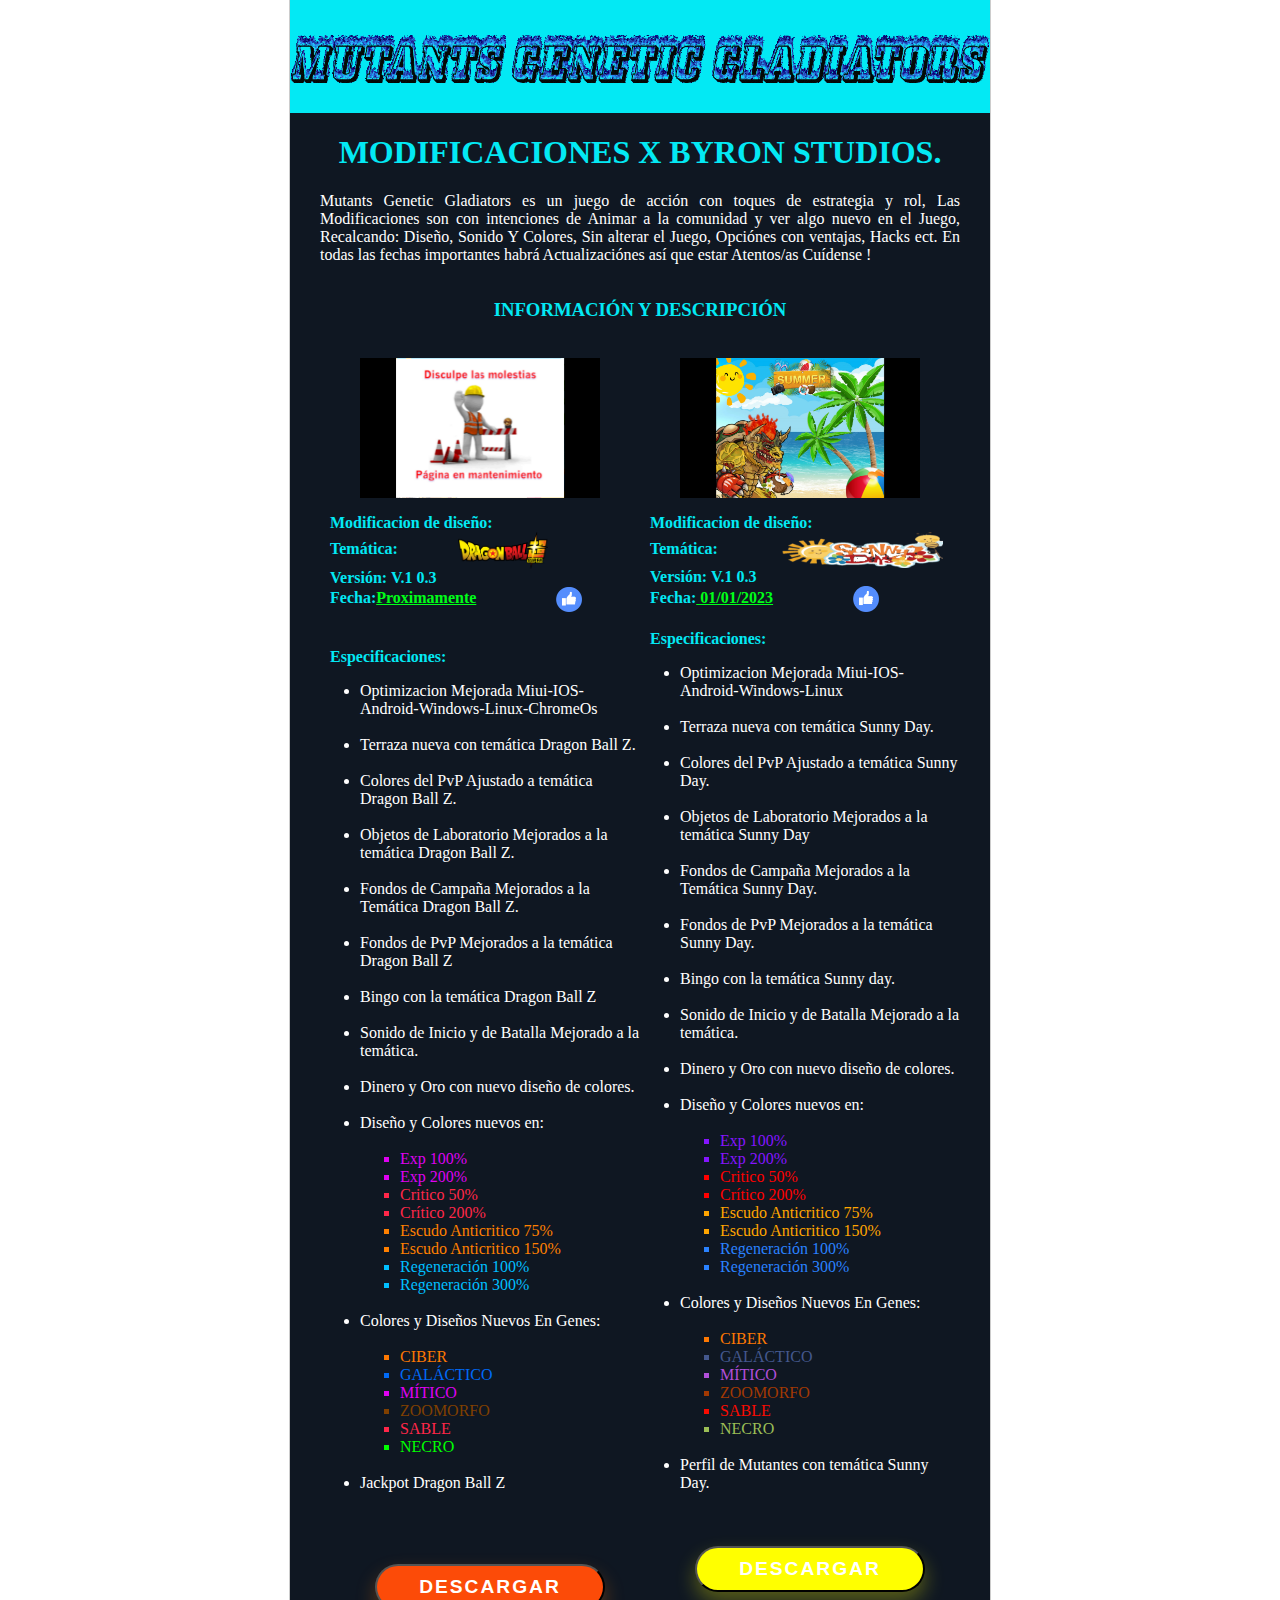
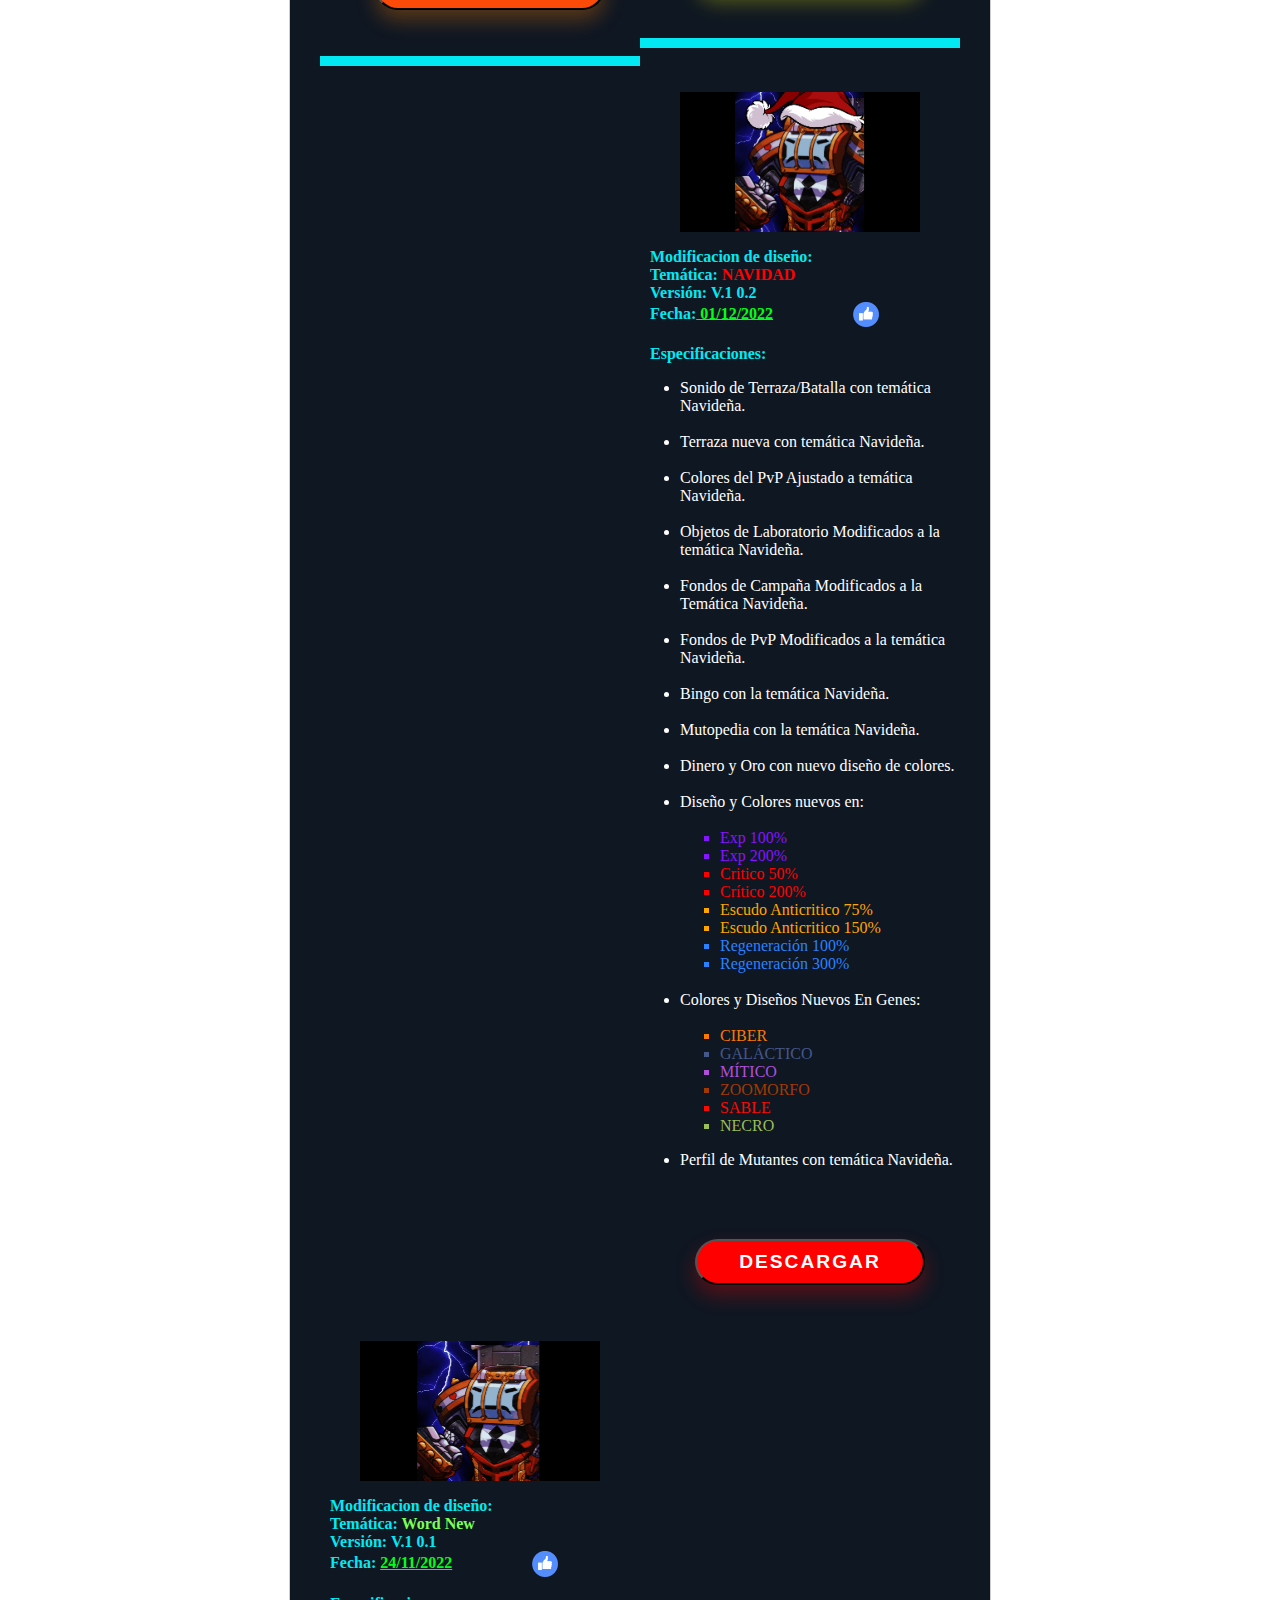
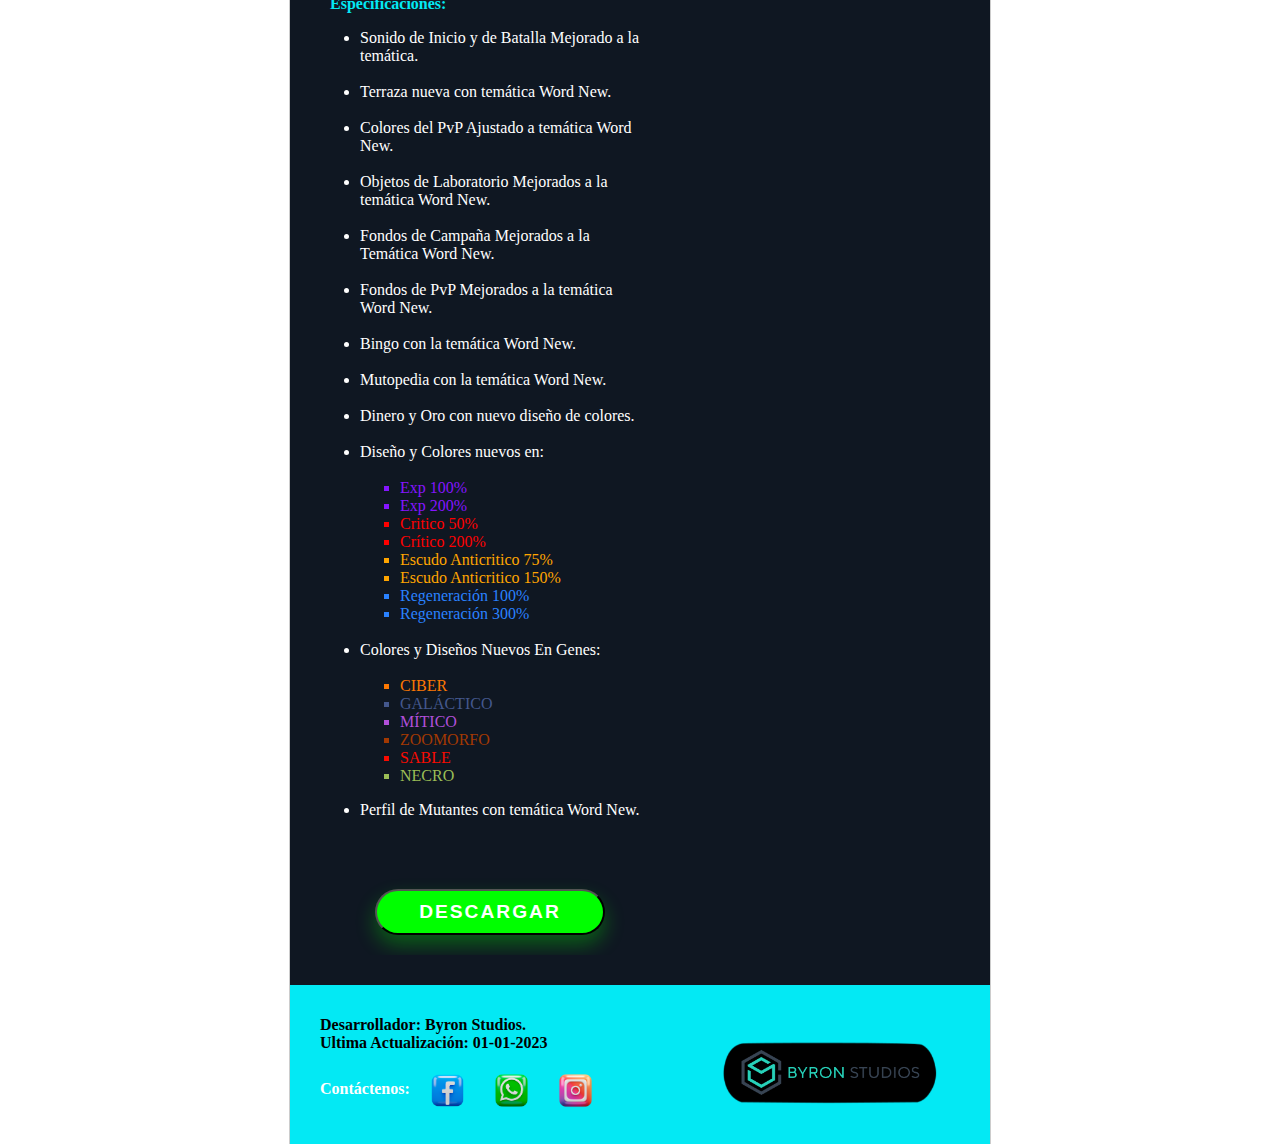
==== commit a0ad83b6: "Update index.html" ====
--- a/index.html
+++ b/index.html
@@ -90,7 +90,7 @@
 		<br>
 		<li>Jackpot Dragon Ball Z</li>
 		<br></p>
-	</ul>
+	</ul><br>
 		<center>
 			<a href="mtm.html" class="pzz">
 			<button class="download-btn">
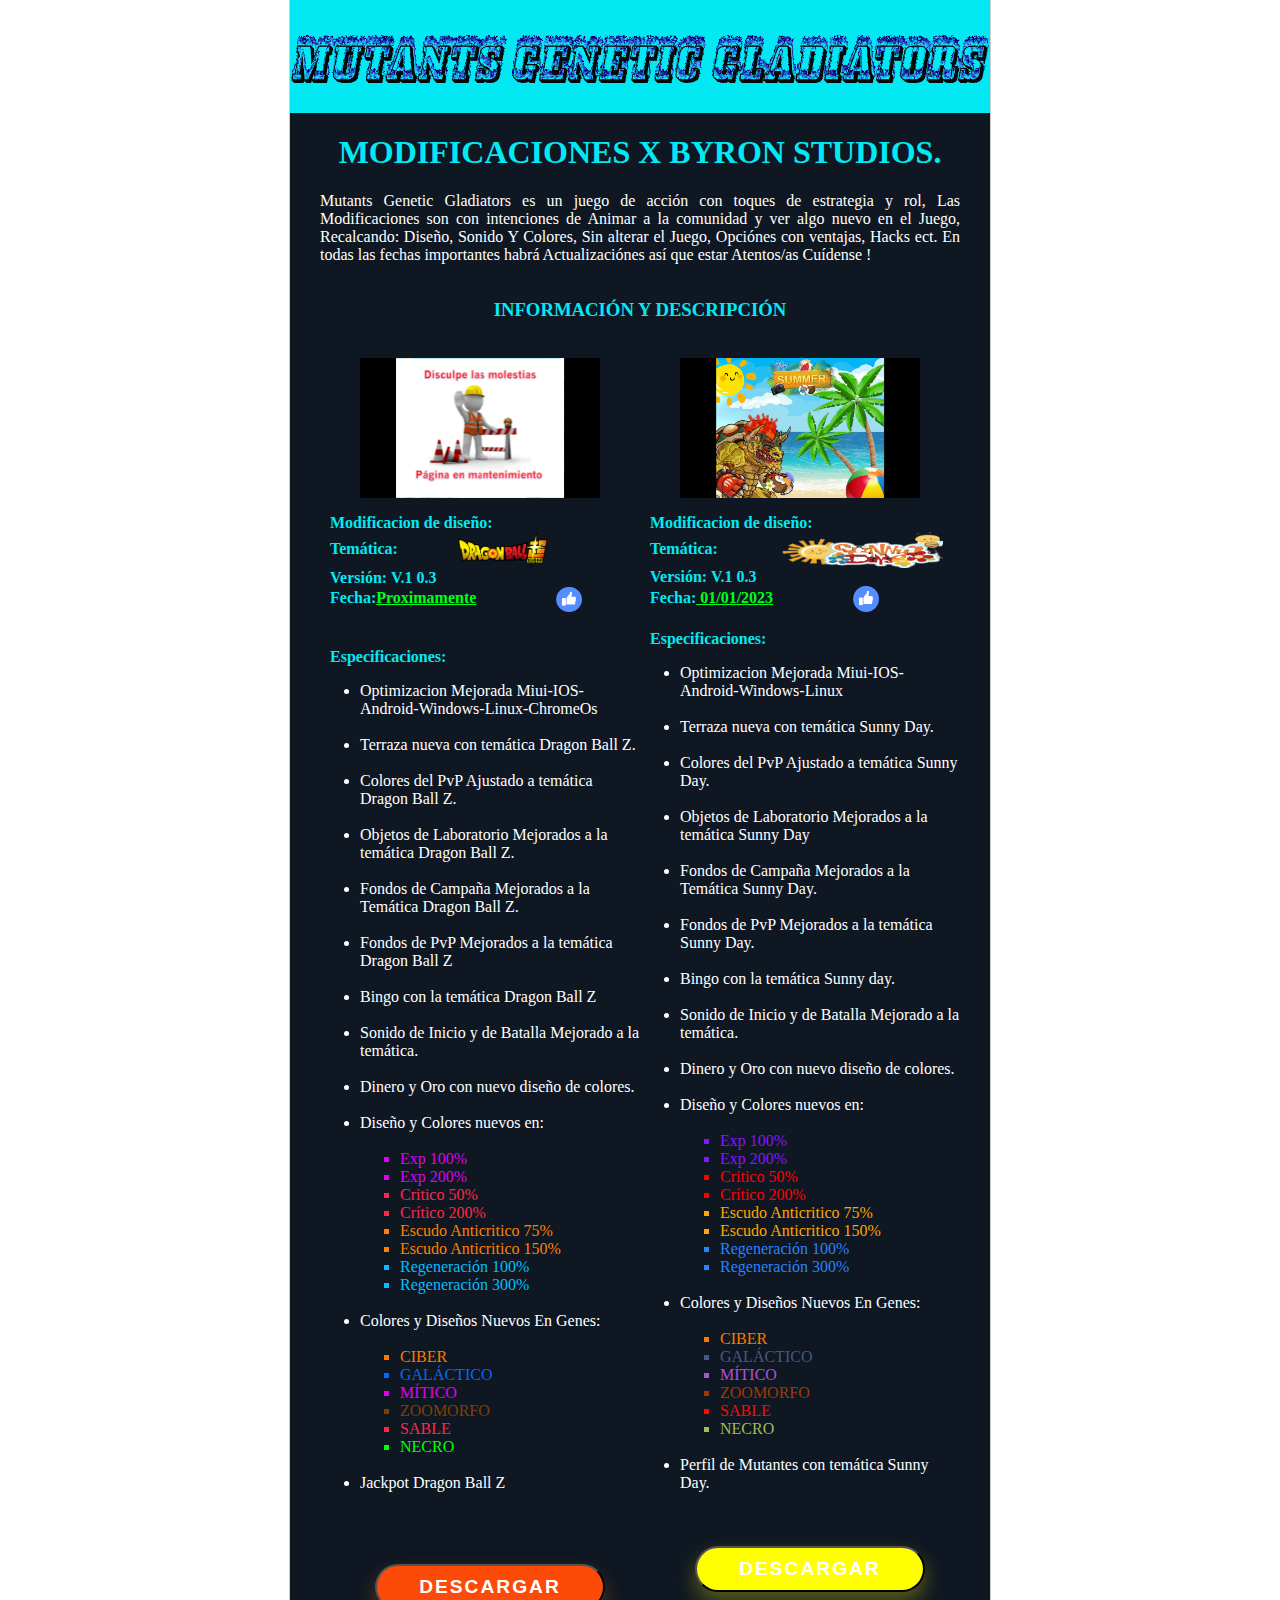
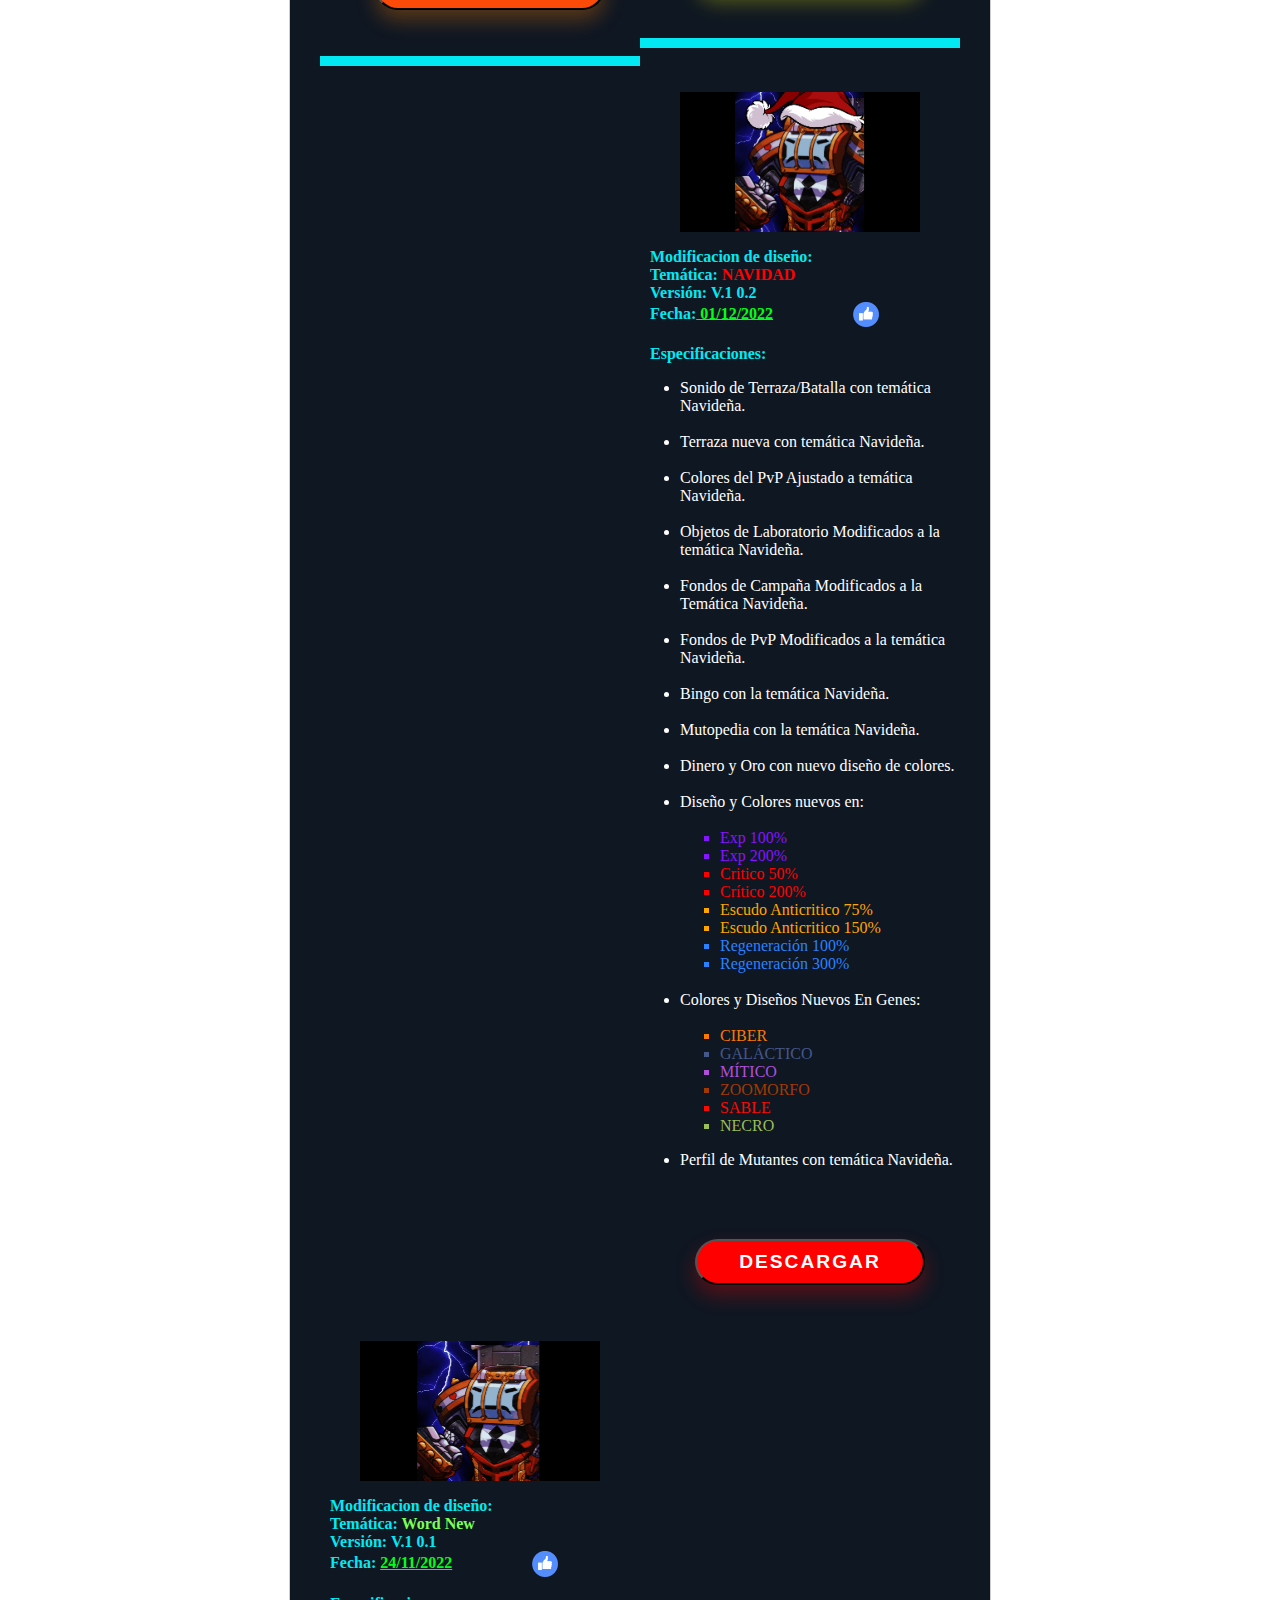
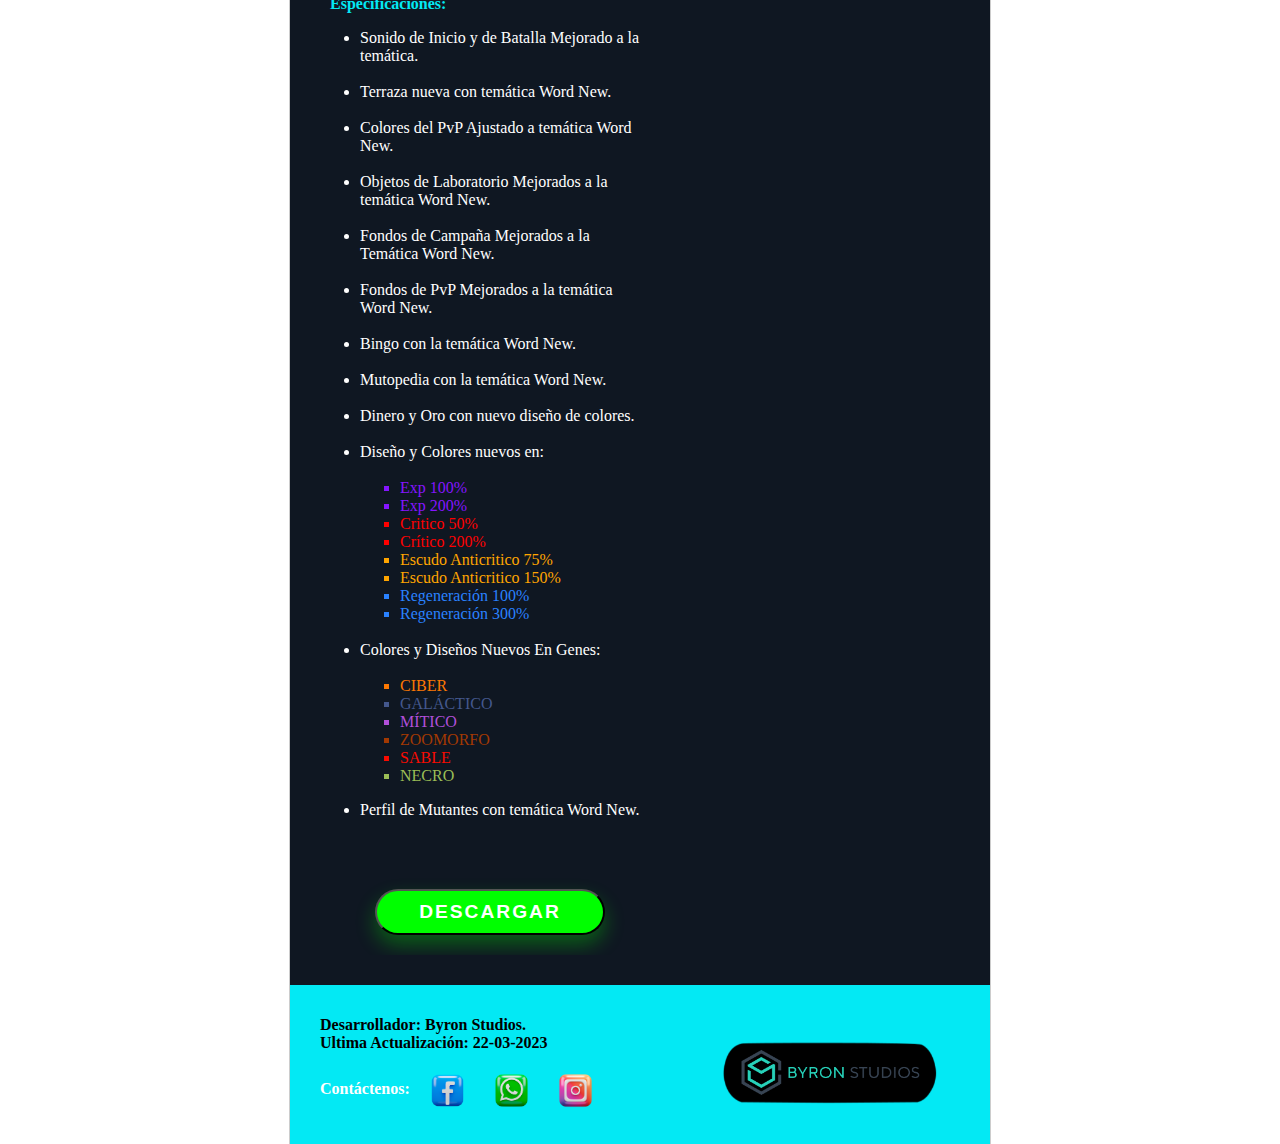
==== commit 60cd1586: "Update index.html" ====
--- a/index.html
+++ b/index.html
@@ -271,7 +271,7 @@
 
 	<div class="pie">
 		<div class="izquierda">
-			<b><p><font color="#000000">   Desarrollador: Byron Studios. <br> Ultima Actualizaci&oacuten: 01-01-2023</font><br><div class="color-change"> Cont&aacutectenos:</b><a href="https://www.facebook.com/byron.veraronquillo?mibextid=ZbWKwL"><img class="hola" src="fa.png"></a> <a href="https://api.whatsapp.com/send?phone=593980060452&text&source&data"><img class="hola" src="vd.png"></a> <a href="https://www.instagram.com/s/aGlnaGxpZ2h0OjE4MDY0Njc5NDIyMzI0NDE0?story_media_id=2925045542247600379_8665095506&igshid=YmMyMTA2M2Y="><img class="hola" src="is.png"></a></div> </p></b>
+			<b><p><font color="#000000">   Desarrollador: Byron Studios. <br> Ultima Actualizaci&oacuten: 22-03-2023</font><br><div class="color-change"> Cont&aacutectenos:</b><a href="https://www.facebook.com/byron.veraronquillo?mibextid=ZbWKwL"><img class="hola" src="fa.png"></a> <a href="https://api.whatsapp.com/send?phone=593980060452&text&source&data"><img class="hola" src="vd.png"></a> <a href="https://www.instagram.com/s/aGlnaGxpZ2h0OjE4MDY0Njc5NDIyMzI0NDE0?story_media_id=2925045542247600379_8665095506&igshid=YmMyMTA2M2Y="><img class="hola" src="is.png"></a></div> </p></b>
 		</div>
 		<div class="derecha" >
 			<img class="studio" src="bs.png">
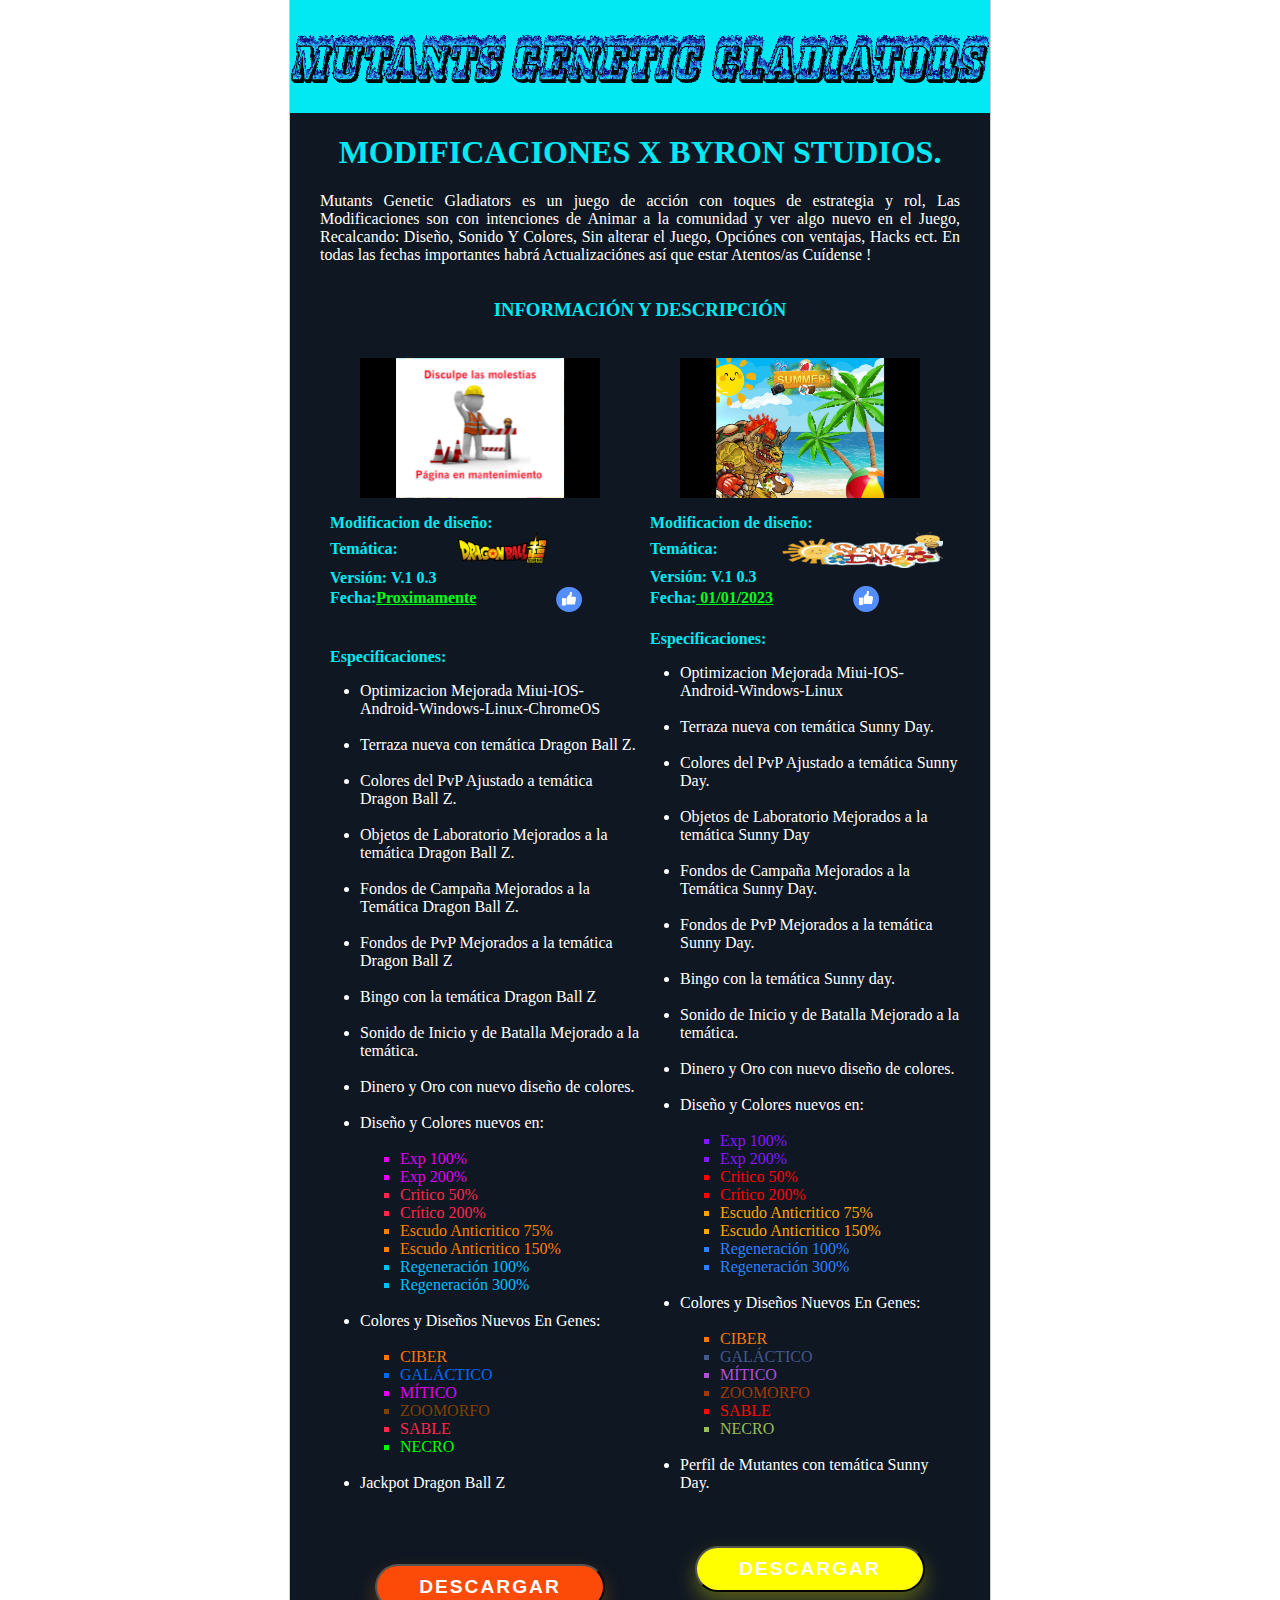
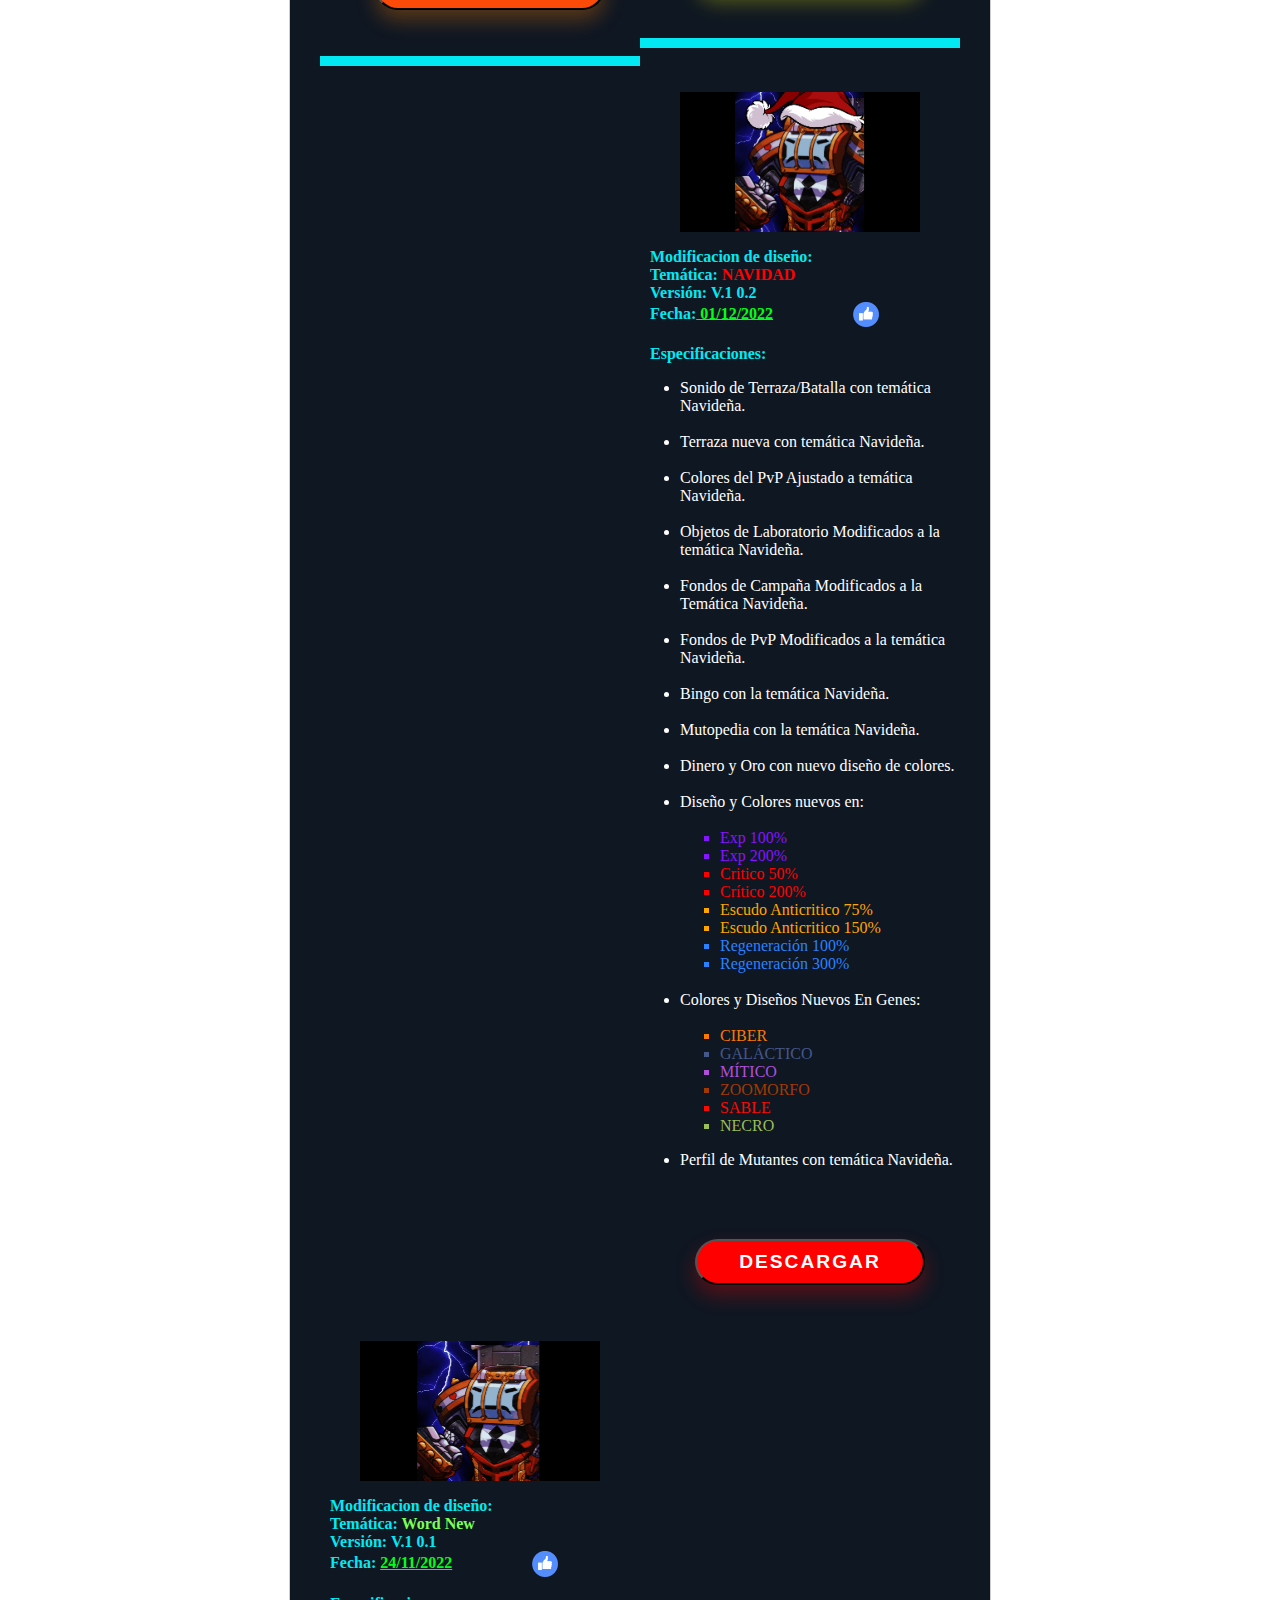
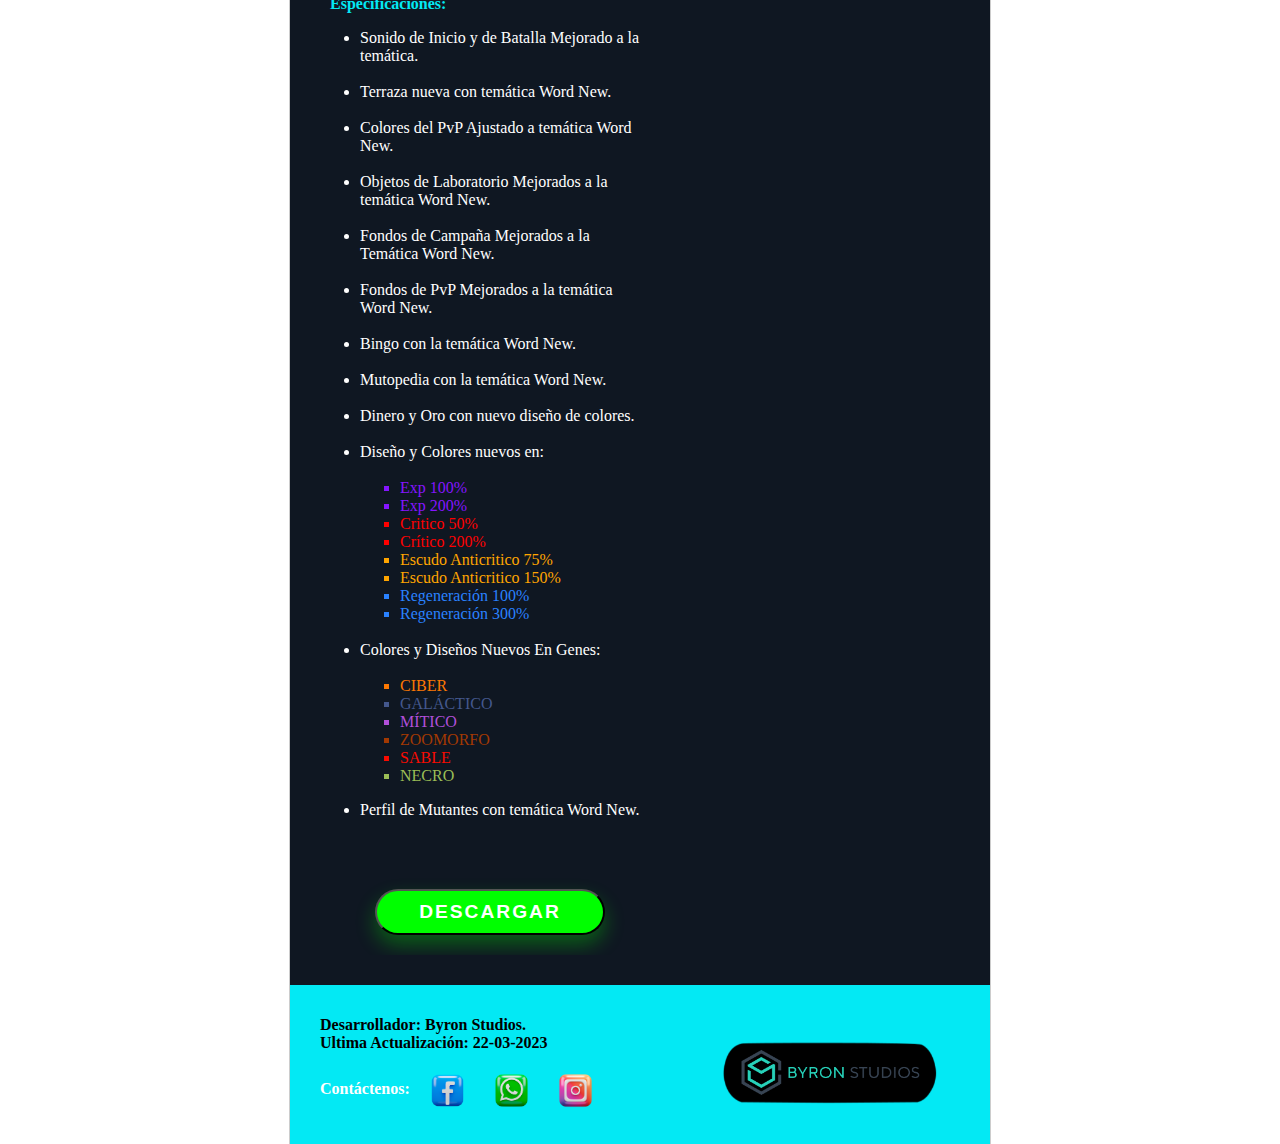
==== commit c43e3c7f: "Update index.html" ====
--- a/index.html
+++ b/index.html
@@ -31,7 +31,7 @@
 0.3<br>Fecha:<u class="fecha">Proximamente<a href="https://www.facebook.com/byron.veraronquillo?mibextid=ZbWKwL"><img class="like" src="like1.png"></a></u><br>
 <br><br>Especificaciones:</b></font>
 	<ul>
-		<li>Optimizacion Mejorada Miui-IOS-Android-Windows-Linux-ChromeOs</li><br>
+		<li>Optimizacion Mejorada Miui-IOS-Android-Windows-Linux-ChromeOS</li><br>
 		<li>Terraza nueva con tem&aacutetica Dragon Ball Z.</li><br>
 		<li>Colores del PvP Ajustado a tem&aacutetica Dragon Ball Z.</li><br>
 		<li>Objetos de Laboratorio Mejorados a la tem&aacutetica Dragon Ball Z.</li><br>
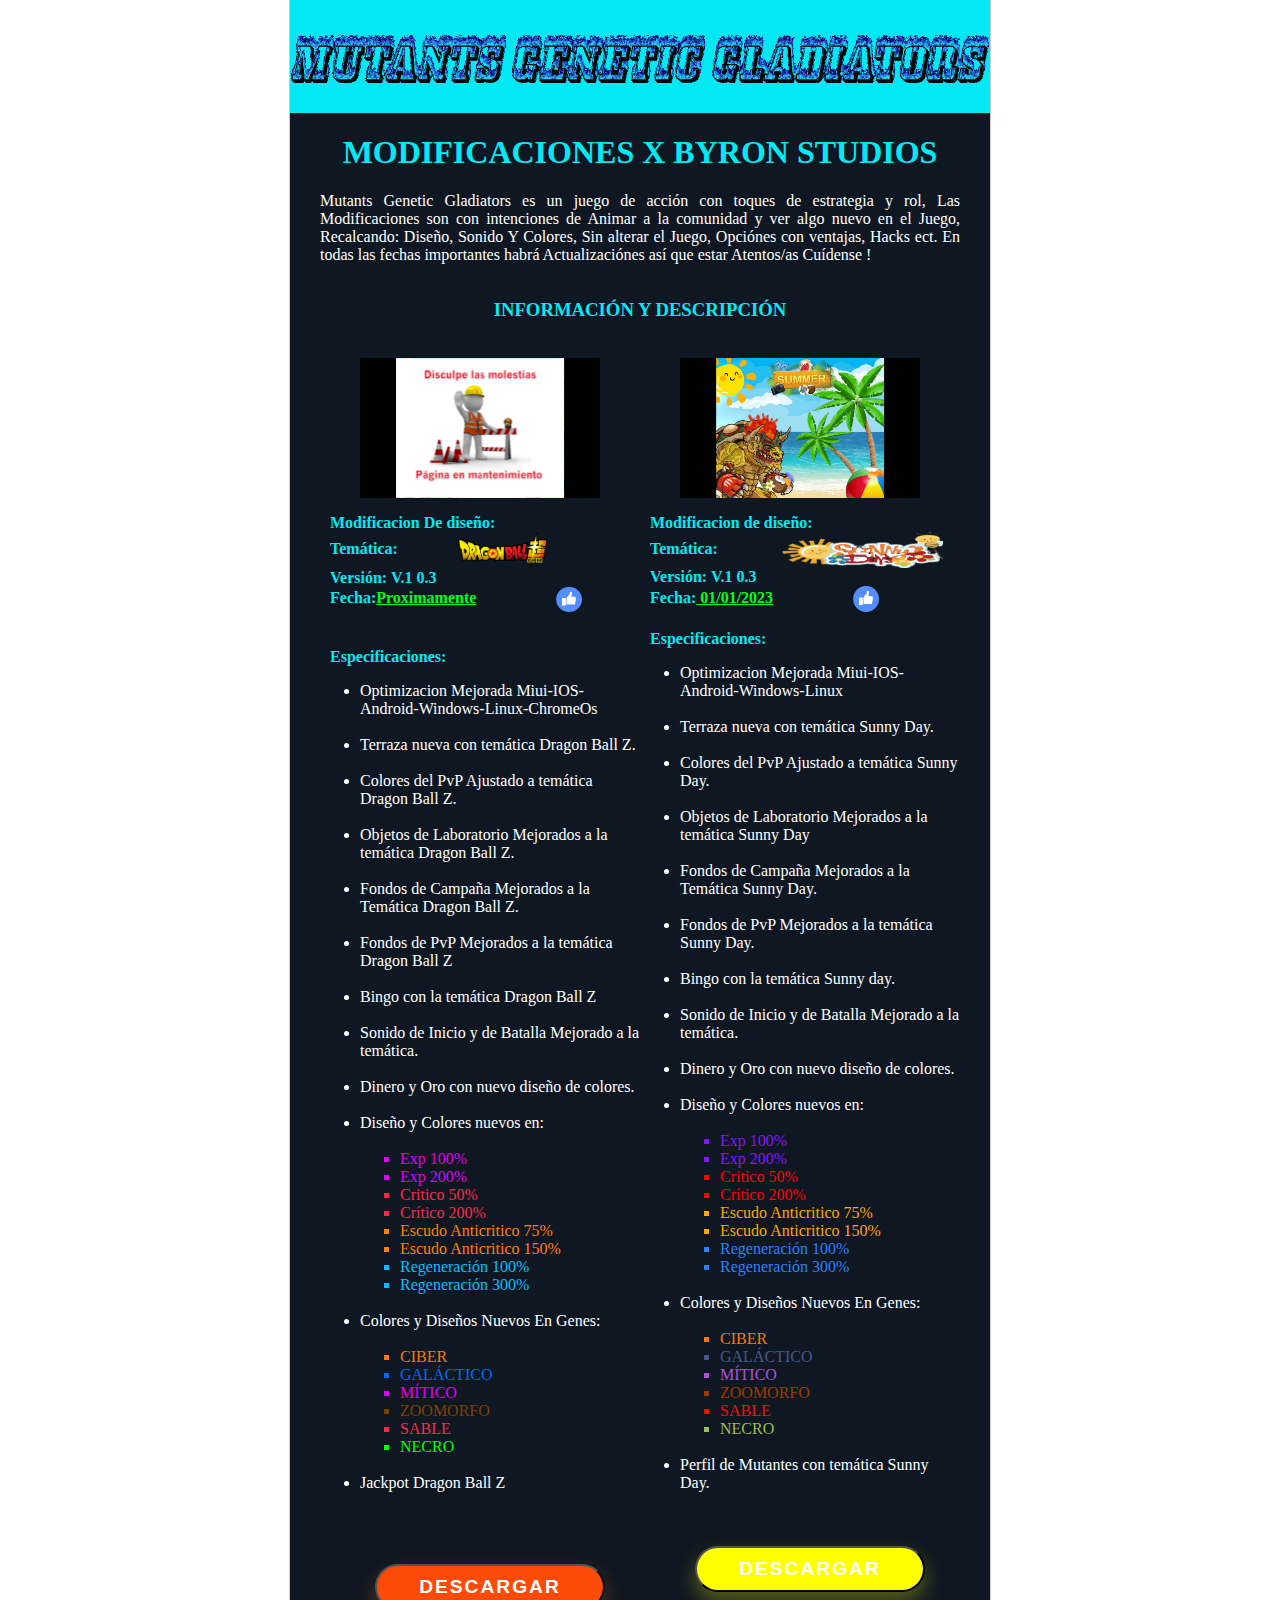
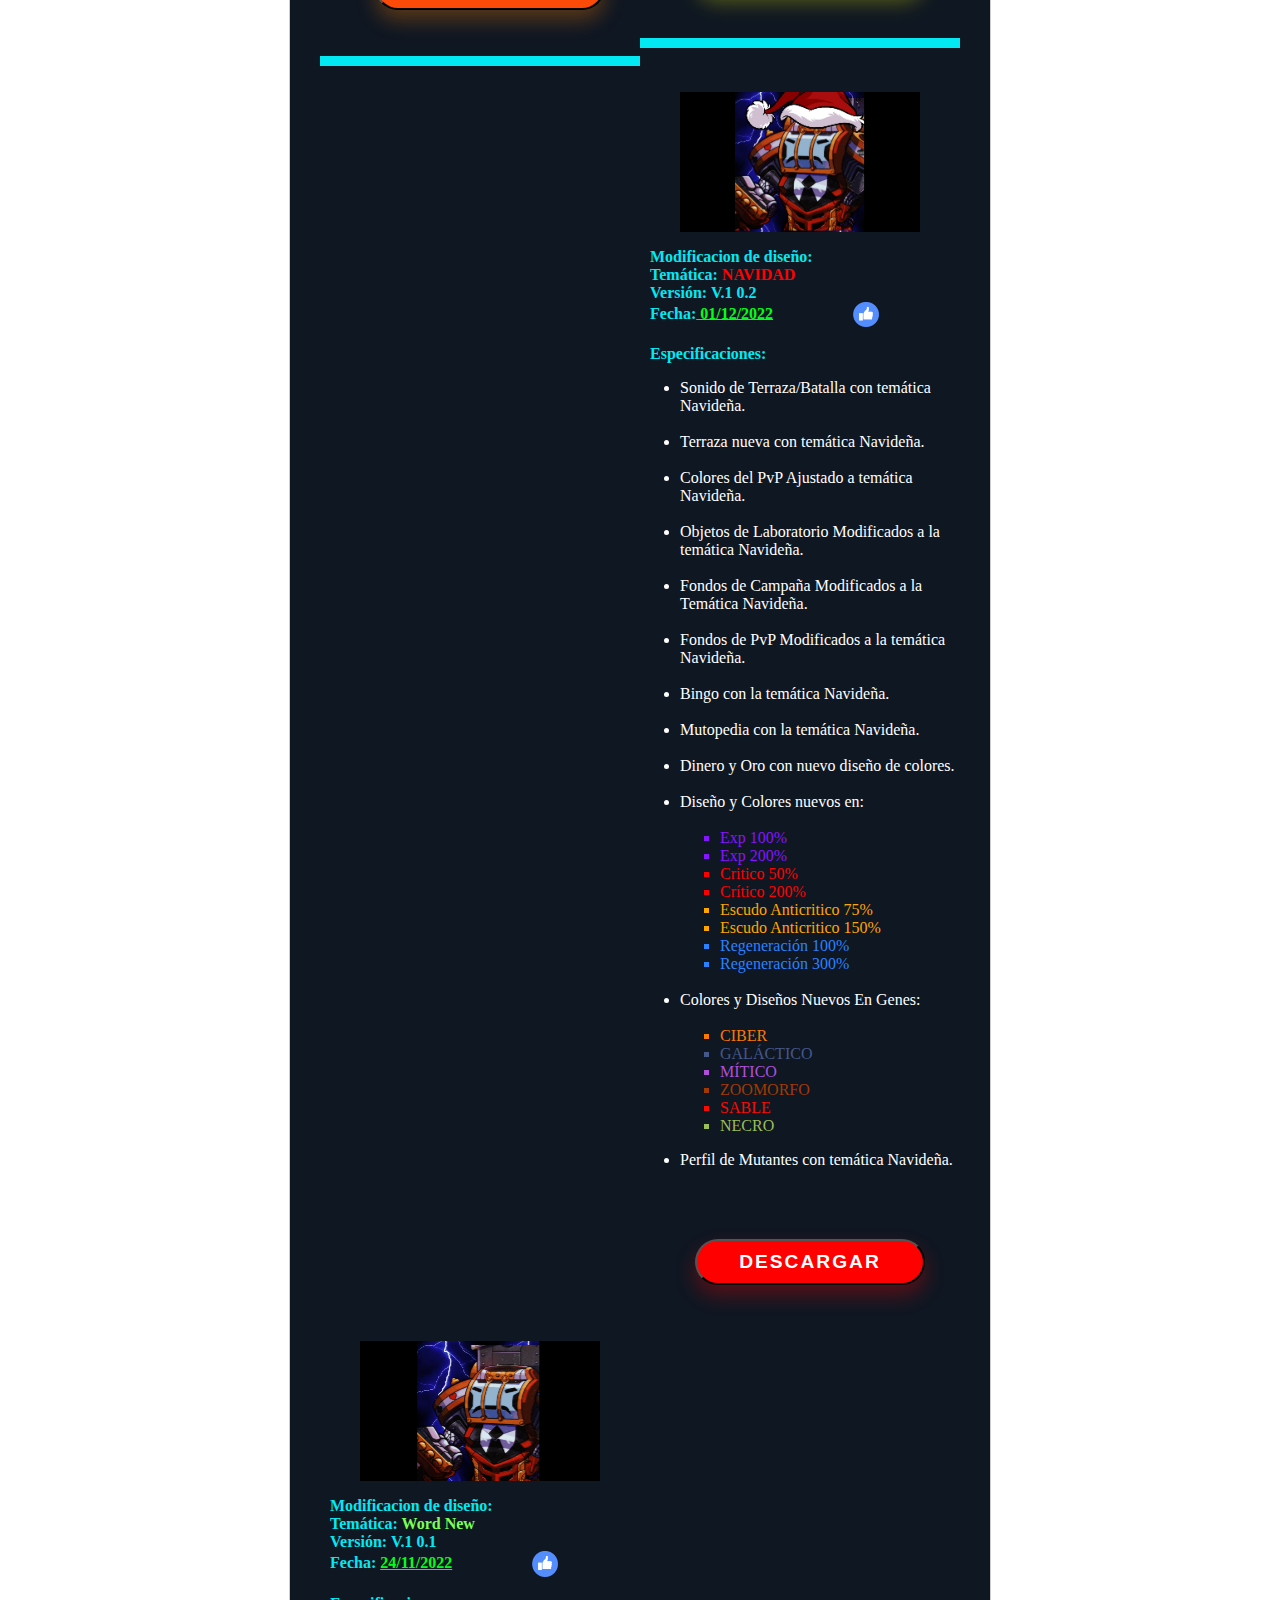
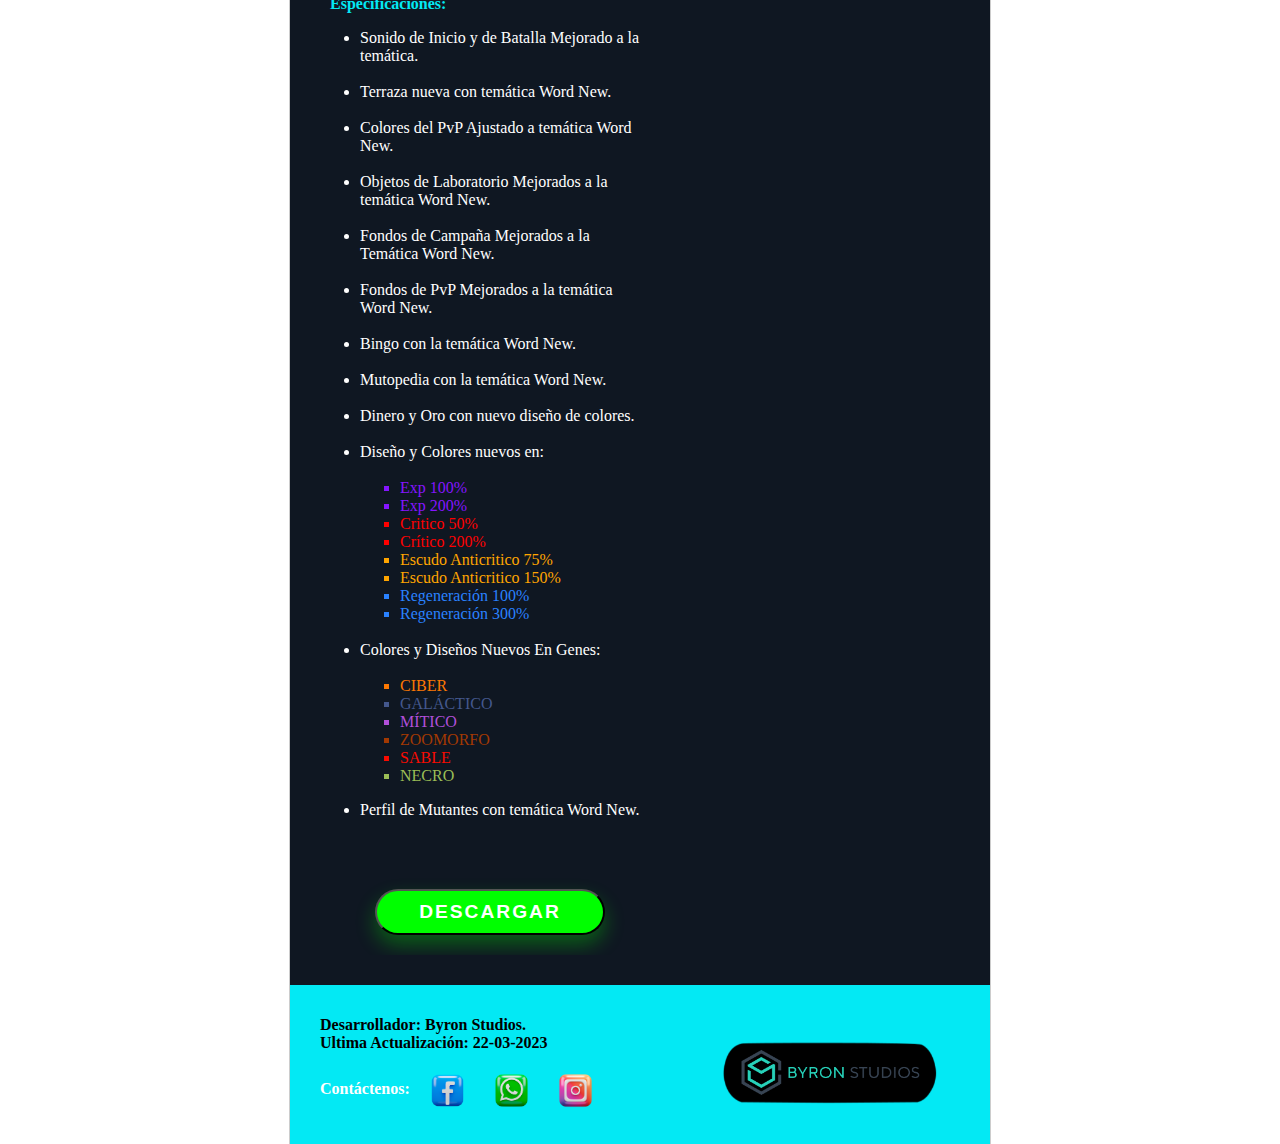
==== commit a6c64293: "Update index.html" ====
--- a/index.html
+++ b/index.html
@@ -14,7 +14,7 @@
 
 	<div class="cuerpo">
 		<div class="correo">
-		<font color="#03e9f4">		<h1 align="center">MODIFICACIONES X BYRON STUDIOS.</h1></font>
+		<font color="#03e9f4">		<h1 align="center">MODIFICACIONES X BYRON STUDIOS</h1></font>
 			<p align="justify">Mutants Genetic Gladiators es un juego de acci&oacuten con toques de estrategia y rol, Las Modificaciones son con intenciones de Animar a la comunidad y ver algo nuevo en el Juego, Recalcando: Diseño, Sonido Y Colores, Sin alterar el Juego, Opci&oacutenes con ventajas, Hacks ect. En todas las fechas importantes habr&aacute Actualizaci&oacutenes as&iacute que estar Atentos/as Cu&iacutedense !</p>
 		</div>
 		<div class="informacion">
@@ -27,11 +27,11 @@
 		<img class="ele" src="man.png">
 			<font color="#03e9f4">
 				<b>
-					<p>Modificacion de dise&ntildeo:<br>Tem&aacutetica:<img class="dbzft" src="p1.png"><br>Versión: V.1
+					<p>Modificacion De dise&ntildeo:<br>Tem&aacutetica:<img class="dbzft" src="p1.png"><br>Versión: V.1
 0.3<br>Fecha:<u class="fecha">Proximamente<a href="https://www.facebook.com/byron.veraronquillo?mibextid=ZbWKwL"><img class="like" src="like1.png"></a></u><br>
 <br><br>Especificaciones:</b></font>
 	<ul>
-		<li>Optimizacion Mejorada Miui-IOS-Android-Windows-Linux-ChromeOS</li><br>
+		<li>Optimizacion Mejorada Miui-IOS-Android-Windows-Linux-ChromeOs</li><br>
 		<li>Terraza nueva con tem&aacutetica Dragon Ball Z.</li><br>
 		<li>Colores del PvP Ajustado a tem&aacutetica Dragon Ball Z.</li><br>
 		<li>Objetos de Laboratorio Mejorados a la tem&aacutetica Dragon Ball Z.</li><br>
